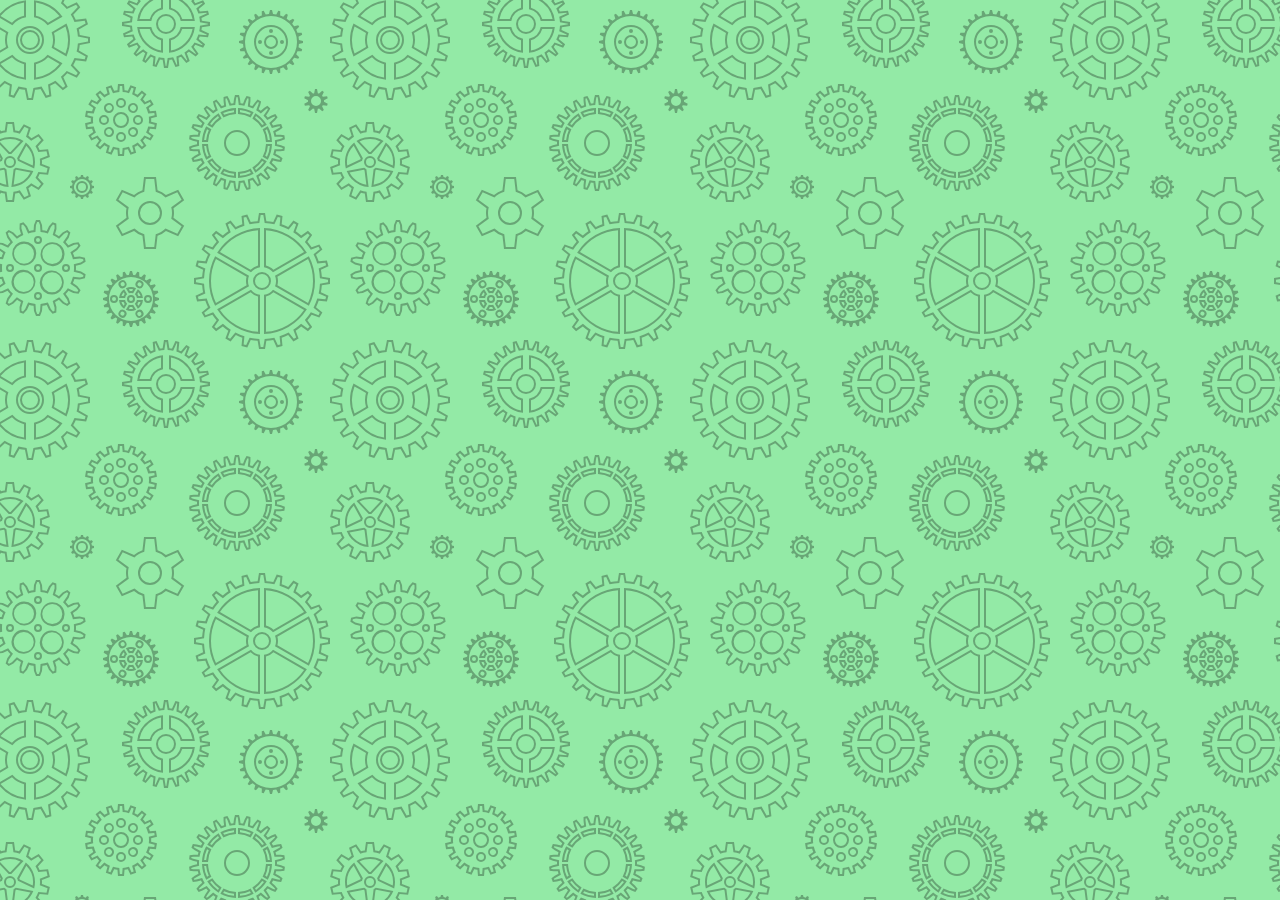
==== 1_quote_generator/index.html @ c25e2395 "added image from image url hero pattern" ====
<!DOCTYPE html>
<html lang="en">

<head>
    <meta charset="UTF-8">
    <meta http-equiv="X-UA-Compatible" content="IE=edge">
    <meta name="viewport" content="width=device-width, initial-scale=1.0">
    <title>Quotes</title>
    <link rel="stylesheet" href="style.css">
</head>

<body>

</body>

</html>

<!-- heropatterns.com help to choose the patterns  background image -->
---- 1_quote_generator/style.css ----
html {
  box-sizing: border-box;
}

body {
  margin: 0;
  min-height: 100vh;
  background-color: #fff;
  background-color: #93eaa6;
  background-image: url("data:image/svg+xml,%3Csvg xmlns='http://www.w3.org/2000/svg' width='360' height='360' viewBox='0 0 360 360'%3E%3Cpath fill='%23000000' fill-opacity='0.29' d='M0 85.02l4.62-4.27a49.09 49.09 0 0 0 7.33 3.74l-1.2 10.24 2.66.87 5.05-9c2.62.65 5.34 1.08 8.12 1.28L28.6 98h2.8l2.02-10.12c2.74-.2 5.46-.62 8.12-1.28l5.05 8.99 2.66-.86-1.2-10.24c2.55-1.03 5-2.29 7.33-3.74l7.58 7 2.26-1.65-4.3-9.38a48.3 48.3 0 0 0 5.8-5.8l9.38 4.3 1.65-2.26-7-7.58a49.09 49.09 0 0 0 3.74-7.33l10.24 1.2.87-2.66-9-5.05a48.07 48.07 0 0 0 1.28-8.12L88 41.4v-2.8l-10.12-2.02c-.2-2.74-.62-5.46-1.28-8.12l8.99-5.05-.86-2.66-10.24 1.2c-1.03-2.55-2.29-5-3.74-7.33l7-7.58-1.65-2.26-9.38 4.3a48.3 48.3 0 0 0-5.8-5.8L62.42 0h2.16l-1.25 2.72a50.31 50.31 0 0 1 3.95 3.95l9.5-4.36 3.52 4.85-7.08 7.68c.94 1.6 1.79 3.27 2.54 4.98l10.38-1.21 1.85 5.7-9.11 5.12c.39 1.8.68 3.65.87 5.52L90 37v6l-10.25 2.05a49.9 49.9 0 0 1-.87 5.52l9.11 5.12-1.85 5.7-10.38-1.21c-.75 1.7-1.6 3.37-2.54 4.98l7.08 7.68-3.52 4.85-9.5-4.36a50.31 50.31 0 0 1-3.95 3.95l4.36 9.5-4.85 3.52-7.68-7.08c-1.6.94-3.27 1.79-4.98 2.54l1.21 10.38-5.7 1.85-5.12-9.11c-1.8.39-3.65.68-5.52.87L33 100h-6l-2.05-10.25a49.9 49.9 0 0 1-5.52-.87l-5.12 9.11-5.7-1.85 1.21-10.38c-1.7-.75-3.37-1.6-4.98-2.54L0 87.68v-2.66zM0 52.7V27.3l8.38 4.84a22.96 22.96 0 0 0 0 15.72L0 52.7zm0-39.16A39.91 39.91 0 0 1 26 .2v17.15a22.98 22.98 0 0 0-13.62 7.86L0 18.06v-4.52zm0 52.92v-4.52l12.38-7.15A22.98 22.98 0 0 0 26 62.65V79.8A39.91 39.91 0 0 1 0 66.46zM34 79.8V62.65a22.98 22.98 0 0 0 13.62-7.86l14.85 8.58A39.97 39.97 0 0 1 34 79.8zm32.48-23.36l-14.86-8.58a22.96 22.96 0 0 0 0-15.72l14.86-8.58A39.86 39.86 0 0 1 70 40a39.9 39.9 0 0 1-3.52 16.44zm-4.01-39.8L47.62 25.2A22.98 22.98 0 0 0 34 17.35V.2a39.97 39.97 0 0 1 28.47 16.43v.01zM0 50.38l5.98-3.45a25.01 25.01 0 0 1 0-13.88L0 29.6v20.78zm.5-34.35l11.48 6.63c3.27-3.4 7.44-5.8 12.02-6.94V2.47A37.96 37.96 0 0 0 .5 16.04v-.01zm0 47.92A37.96 37.96 0 0 0 24 77.53V64.28a24.97 24.97 0 0 1-12.02-6.95L.5 63.96v-.01zM36 77.53a37.96 37.96 0 0 0 23.5-13.57l-11.48-6.63A24.97 24.97 0 0 1 36 64.28v13.25zm29.5-23.96a37.91 37.91 0 0 0 0-27.14l-11.48 6.63a25.01 25.01 0 0 1 0 13.88l11.49 6.63h-.01zm-6-37.53A37.96 37.96 0 0 0 36 2.47v13.25c4.66 1.15 8.8 3.6 12.02 6.95l11.48-6.63zM30 54a14 14 0 1 1 0-28 14 14 0 0 1 0 28zm0-2a12 12 0 1 0 0-24 12 12 0 0 0 0 24zm0-2a10 10 0 1 1 0-20 10 10 0 0 1 0 20zm0-2a8 8 0 1 0 0-16 8 8 0 0 0 0 16zm77.47 45.17l-1.62-5.97 5.67-2.06 2.61 5.64c1.09-.25 2.2-.44 3.33-.58l.52-6.2h6.04l.52 6.2c1.13.14 2.24.33 3.33.58l2.6-5.64 5.68 2.06-1.62 5.97c1.02.51 2 1.07 2.95 1.69l4.35-4.38 4.62 3.88-3.53 5c.8.84 1.53 1.71 2.23 2.62l5.52-2.6 3.02 5.23-4.98 3.46c.46 1.06.86 2.14 1.2 3.25l6.02-.54 1.05 5.94-5.84 1.54c.07 1.16.07 2.32 0 3.48l5.84 1.54-1.05 5.94-6.02-.54c-.34 1.1-.74 2.2-1.2 3.25l4.98 3.46-3.02 5.22-5.52-2.6c-.7.92-1.44 1.8-2.23 2.62l3.53 5-4.62 3.89-4.35-4.38a30.2 30.2 0 0 1-2.95 1.69l1.62 5.97-5.67 2.06-2.61-5.64c-1.09.25-2.2.44-3.33.58l-.52 6.2h-6.04l-.52-6.2a30.27 30.27 0 0 1-3.33-.58l-2.6 5.64-5.68-2.06 1.62-5.97c-1.01-.5-2-1.07-2.95-1.69l-4.35 4.38-4.62-3.88 3.53-5a32.5 32.5 0 0 1-2.23-2.62l-5.52 2.6-3.02-5.23 4.98-3.46a29.66 29.66 0 0 1-1.2-3.25l-6.02.54-1.05-5.94 5.84-1.54a30.28 30.28 0 0 1 0-3.48l-5.84-1.54 1.05-5.94 6.02.54c.34-1.1.74-2.2 1.2-3.25l-4.98-3.46 3.02-5.22 5.52 2.6c.7-.92 1.44-1.8 2.23-2.62l-3.53-5 4.62-3.89 4.35 4.38a30.2 30.2 0 0 1 2.95-1.69zm15.2-1.12l-.5-6.05h-2.34l-.5 6.05c-2.18.13-4.3.5-6.32 1.1l-2.54-5.5-2.2.8 1.6 5.85a27.97 27.97 0 0 0-5.56 3.21l-4.27-4.3-1.79 1.5 3.5 4.95a28.14 28.14 0 0 0-4.12 4.92l-5.5-2.59-1.16 2.02 4.98 3.46a27.8 27.8 0 0 0-2.2 6.03l-6.03-.55-.4 2.3 5.86 1.54a28.3 28.3 0 0 0 0 6.42l-5.87 1.55.4 2.3 6.05-.56a27.8 27.8 0 0 0 2.2 6.03l-5 3.47 1.17 2.02 5.49-2.59a28.14 28.14 0 0 0 4.12 4.92l-3.5 4.96 1.79 1.5 4.27-4.31a27.97 27.97 0 0 0 5.56 3.21l-1.6 5.85 2.2.8 2.54-5.5c2.02.6 4.14.97 6.32 1.1l.5 6.05h2.34l.5-6.05c2.18-.13 4.3-.5 6.32-1.1l2.54 5.5 2.2-.8-1.6-5.85a27.97 27.97 0 0 0 5.56-3.21l4.27 4.3 1.79-1.5-3.5-4.95a28.14 28.14 0 0 0 4.12-4.92l5.5 2.59 1.16-2.02-4.98-3.46a27.8 27.8 0 0 0 2.2-6.03l6.03.55.4-2.3-5.86-1.54a28.3 28.3 0 0 0 0-6.42l5.87-1.55-.4-2.3-6.05.56a27.8 27.8 0 0 0-2.2-6.03l4.99-3.46-1.17-2.02-5.49 2.59a28.14 28.14 0 0 0-4.12-4.92l3.5-4.96-1.79-1.5-4.27 4.31a27.97 27.97 0 0 0-5.56-3.21l1.6-5.85-2.2-.8-2.54 5.5c-2.02-.6-4.14-.97-6.32-1.1l.01-.01zM121 128a8 8 0 1 1 0-16 8 8 0 0 1 0 16zm0-2a6 6 0 1 0 0-12 6 6 0 0 0 0 12zm0-18a5 5 0 1 1 0-10 5 5 0 0 1 0 10zm8.49 3.51a5 5 0 1 1 6.95-7.2 5 5 0 0 1-6.95 7.2zM133 120a5 5 0 1 1 10 0 5 5 0 0 1-10 0zm-3.51 8.49a5 5 0 1 1 7.2 6.95 5 5 0 0 1-7.2-6.95zM121 132a5 5 0 1 1 0 10 5 5 0 0 1 0-10zm-8.49-3.51a5 5 0 1 1-6.95 7.2 5 5 0 0 1 6.95-7.2zM109 120a5 5 0 1 1-10 0 5 5 0 0 1 10 0zm3.51-8.49a5 5 0 1 1-7.2-6.95 5 5 0 0 1 7.2 6.95zM121 106a3 3 0 1 0 0-6 3 3 0 0 0 0 6zm9.9 4.1a3 3 0 1 0 4.39-4.09 3 3 0 0 0-4.39 4.09zm4.1 9.9a3 3 0 1 0 6 0 3 3 0 0 0-6 0zm-4.1 9.9a3 3 0 1 0 4.09 4.39 3 3 0 0 0-4.09-4.39zM121 134a3 3 0 1 0 0 6 3 3 0 0 0 0-6zm-9.9-4.1a3 3 0 1 0-4.39 4.09 3 3 0 0 0 4.39-4.09zM107 120a3 3 0 1 0-6 0 3 3 0 0 0 6 0zm4.1-9.9a3 3 0 1 0-4.09-4.39 3 3 0 0 0 4.09 4.39zm129.42-6.95v.01c.87.07 1.74.17 2.6.3l1.5-3.91 1.94-3.64 3.89.97v4.13l-.5 4.13c.83.28 1.64.59 2.44.93l2.42-3.43 2.76-3.07 3.54 1.88-1 4-1.49 3.89c.73.47 1.45.97 2.15 1.49l3.19-2.76 3.42-2.3 2.97 2.67-1.93 3.65-2.38 3.4c.6.64 1.2 1.3 1.76 1.99l3.68-1.94 3.85-1.48 2.29 3.28-2.7 3.11-3.12 2.82c.43.76.84 1.53 1.22 2.32l4.04-1 4.1-.5 1.43 3.73-3.37 2.37-3.7 1.98c.23.84.44 1.68.62 2.54l4.17.01 4.1.5.48 3.97-3.85 1.48-4.06 1.02c.03.87.03 1.75 0 2.62l4.06 1.02 3.85 1.48-.48 3.97-4.1.51h-4.17c-.18.86-.39 1.71-.63 2.54l3.7 1.98 3.38 2.37-1.43 3.73-4.1-.5-4.04-1c-.38.79-.79 1.56-1.22 2.32l3.13 2.82 2.7 3.11-2.3 3.28-3.85-1.48-3.68-1.95a37 37 0 0 1-1.76 2l2.38 3.41 1.93 3.64-2.97 2.67-3.42-2.3-3.19-2.76a40.1 40.1 0 0 1-2.15 1.48l1.48 3.9 1 4-3.53 1.88-2.76-3.07-2.42-3.43c-.8.33-1.61.65-2.45.93l.5 4.13v4.13l-3.88.97-1.94-3.65-1.5-3.9c-.86.13-1.73.23-2.6.31L240 187l-1 4h-4l-1-4-.52-4.16a37.6 37.6 0 0 1-2.6-.3l-1.5 3.91-1.94 3.64-3.89-.97v-4.13l.5-4.13c-.83-.28-1.64-.59-2.44-.93l-2.42 3.43-2.76 3.07-3.54-1.88 1-4 1.49-3.89c-.74-.47-1.45-.97-2.15-1.49l-3.19 2.76-3.42 2.3-2.97-2.67 1.93-3.65 2.38-3.4c-.61-.65-1.2-1.31-1.76-1.99l-3.68 1.94-3.85 1.48-2.29-3.28 2.7-3.11 3.12-2.82c-.43-.76-.84-1.53-1.22-2.32l-4.04 1-4.1.5-1.43-3.73 3.37-2.37 3.7-1.98c-.23-.84-.44-1.68-.62-2.54l-4.17-.01-4.1-.5-.48-3.97 3.85-1.48 4.06-1.02c-.03-.87-.03-1.75 0-2.62l-4.06-1.02-3.85-1.48.48-3.97 4.1-.51h4.17c.18-.86.39-1.71.63-2.54l-3.7-1.98-3.38-2.37 1.43-3.73 4.1.5 4.04 1c.38-.79.79-1.56 1.22-2.32l-3.13-2.82-2.7-3.11 2.3-3.28 3.85 1.48 3.68 1.95a37 37 0 0 1 1.76-2l-2.38-3.41-1.93-3.64 2.97-2.67 3.42 2.3 3.19 2.76c.7-.52 1.41-1.02 2.15-1.48l-1.48-3.9-1-4 3.53-1.88 2.76 3.07 2.42 3.43c.8-.33 1.61-.65 2.45-.93l-.5-4.13v-4.13l3.88-.97 1.94 3.65 1.5 3.9c.86-.13 1.73-.23 2.6-.31L234 99l1-4h4l1 4 .52 4.15zm-14.3 3.4c-1.83.54-3.6 1.21-5.3 2l-3.5-4.97-1.38-1.53-.88.47.5 2 2.16 5.67a38.09 38.09 0 0 0-4.66 3.22l-4.61-4-1.71-1.15-.75.67.97 1.82 3.47 4.98a38.22 38.22 0 0 0-3.79 4.28l-5.37-2.84-1.92-.74-.57.82 1.35 1.56 4.52 4.09a37.9 37.9 0 0 0-2.64 5l-5.89-1.45-2.04-.25-.36.94 1.69 1.18 5.36 2.87a37.74 37.74 0 0 0-1.35 5.5l-6.08.01-2.04.25-.12 1 1.92.73 5.9 1.5a38.54 38.54 0 0 0 0 5.65l-5.9 1.49-1.92.74.12.99 2.04.25 6.08.01c.31 1.86.77 3.7 1.35 5.5l-5.36 2.87-1.7 1.18.37.94 2.04-.25 5.9-1.46a37.9 37.9 0 0 0 2.63 5.01l-4.52 4.1-1.35 1.55.57.82 1.92-.74 5.37-2.84a38.22 38.22 0 0 0 3.8 4.28l-3.48 4.98-.97 1.82.75.67 1.7-1.15 4.62-4a38.09 38.09 0 0 0 4.66 3.22l-2.17 5.67-.5 2 .89.47 1.38-1.53 3.5-4.98c1.7.8 3.47 1.47 5.3 2l-.73 6.04v2.06l.97.24.97-1.82 2.2-5.68c1.83.36 3.7.6 5.62.68L236 187l.5 2h1l.5-2 .75-6.04a38.2 38.2 0 0 0 5.62-.68l2.2 5.68.97 1.82.97-.24v-2.06l-.73-6.03c1.83-.54 3.6-1.21 5.3-2l3.5 4.97 1.38 1.53.88-.47-.5-2-2.16-5.67a38.09 38.09 0 0 0 4.66-3.22l4.61 4 1.71 1.15.75-.67-.97-1.82-3.47-4.98a38.22 38.22 0 0 0 3.79-4.28l5.37 2.84 1.92.74.57-.82-1.35-1.56-4.52-4.09c1-1.6 1.88-3.27 2.64-5l5.89 1.45 2.04.25.36-.94-1.69-1.18-5.36-2.87a37.4 37.4 0 0 0 1.35-5.5l6.08-.01 2.04-.25.12-1-1.92-.73-5.9-1.5c.14-1.88.14-3.77 0-5.65l5.9-1.49 1.92-.74-.12-.99-2.04-.25-6.08-.01a37.4 37.4 0 0 0-1.35-5.5l5.36-2.87 1.7-1.18-.37-.94-2.04.25-5.9 1.46a37.9 37.9 0 0 0-2.63-5.01l4.52-4.1 1.35-1.55-.57-.82-1.92.74-5.37 2.84a38.22 38.22 0 0 0-3.8-4.28l3.48-4.98.97-1.82-.75-.67-1.7 1.15-4.62 4a38.09 38.09 0 0 0-4.66-3.22l2.17-5.67.5-2-.89-.47-1.38 1.53-3.5 4.98c-1.7-.8-3.47-1.47-5.3-2l.73-6.04v-2.06l-.97-.24-.97 1.82-2.2 5.68c-1.83-.36-3.7-.6-5.62-.68L238 99l-.5-2h-1l-.5 2-.75 6.04c-1.92.09-3.8.32-5.62.68l-2.2-5.68-.97-1.82-.97.24v2.06l.73 6.03zm-5.85 5.65A34.82 34.82 0 0 1 236 108v6a28.8 28.8 0 0 0-12.63 3.39l-3-5.2v.01zm2.8.83l1 1.74a30.8 30.8 0 0 1 9.83-2.63v-2.01a32.8 32.8 0 0 0-10.83 2.9zm-4.53.17l3 5.2a29.12 29.12 0 0 0-9.24 9.24l-5.2-3a35.18 35.18 0 0 1 11.44-11.44zm-.67 2.84a33.19 33.19 0 0 0-7.93 7.93l1.74 1a31.18 31.18 0 0 1 7.2-7.2l-1.01-1.73zm-11.77 10.33h-.01l5.2 3A28.8 28.8 0 0 0 208 142h-6a34.82 34.82 0 0 1 4.2-15.63zm.83 2.8a32.8 32.8 0 0 0-2.9 10.83h2.01a30.8 30.8 0 0 1 2.63-9.83l-1.74-1zM202.01 144h6.01c.15 4.41 1.3 8.73 3.38 12.63l-5.2 3a34.82 34.82 0 0 1-4.19-15.63zm2.12 2a32.8 32.8 0 0 0 2.9 10.84l1.74-1a30.8 30.8 0 0 1-2.63-9.84h-2.01zm3.07 15.36l5.2-3c2.34 3.74 5.5 6.9 9.24 9.24l-3 5.2a35.18 35.18 0 0 1-11.44-11.44zm2.84.67a33.19 33.19 0 0 0 7.93 7.93l1-1.74a31.18 31.18 0 0 1-7.2-7.2l-1.73 1.01zm10.33 11.77v.01l3-5.2A28.85 28.85 0 0 0 236 172v6a34.82 34.82 0 0 1-15.63-4.2zm2.8-.83a32.8 32.8 0 0 0 10.83 2.9v-2.01a30.8 30.8 0 0 1-9.83-2.63l-1 1.74zm14.83 5.02v-6.01c4.41-.15 8.73-1.3 12.63-3.38l3 5.2a34.82 34.82 0 0 1-15.63 4.19zm2-2.12a32.8 32.8 0 0 0 10.84-2.9l-1-1.74a30.8 30.8 0 0 1-9.84 2.63v2.01zm15.36-3.07l-3-5.2c3.74-2.34 6.9-5.5 9.24-9.24l5.2 3a35.18 35.18 0 0 1-11.44 11.44zm.67-2.84a33.19 33.19 0 0 0 7.93-7.93l-1.74-1a31.18 31.18 0 0 1-7.2 7.2l1.01 1.73zm11.77-10.33h.01l-5.2-3A28.85 28.85 0 0 0 266 144h6a34.82 34.82 0 0 1-4.2 15.63zm-.83-2.8a32.8 32.8 0 0 0 2.9-10.83h-2.01a30.8 30.8 0 0 1-2.63 9.83l1.74 1zm5.02-14.83h-6.01a28.85 28.85 0 0 0-3.38-12.63l5.2-3a34.82 34.82 0 0 1 4.19 15.63zm-2.12-2a32.8 32.8 0 0 0-2.9-10.84l-1.74 1a30.8 30.8 0 0 1 2.63 9.84h2.01zm-3.07-15.36l-5.2 3a29.12 29.12 0 0 0-9.24-9.24l3-5.2a35.18 35.18 0 0 1 11.44 11.44zm-2.84-.67a33.19 33.19 0 0 0-7.93-7.93l-1 1.74a31.18 31.18 0 0 1 7.2 7.2l1.73-1.01zM238 108a34.82 34.82 0 0 1 15.63 4.19l-3 5.2a28.85 28.85 0 0 0-12.63-3.38V108zm12.84 5.02a32.8 32.8 0 0 0-10.84-2.9v2.01a30.8 30.8 0 0 1 9.83 2.63l1-1.74h.01zM237 156a13 13 0 1 1 0-26 13 13 0 0 1 0 26zm0-2a11 11 0 1 0 0-22 11 11 0 0 0 0 22zM137.54 0h56.92l-.74 1.03c.57.7 1.12 1.4 1.64 2.14l7.75-2.9 2 3.46-6.38 5.25c.37.82.72 1.65 1.03 2.5l8.22-.8 1.04 3.86-7.52 3.43c.15.88.26 1.77.35 2.67L210 22v4l-8.15 1.36c-.09.9-.2 1.8-.35 2.67l7.52 3.43-1.04 3.86-8.22-.8c-.31.85-.66 1.68-1.03 2.5l6.38 5.25-2 3.46-7.75-2.9c-.52.74-1.07 1.45-1.64 2.14l4.8 6.73-2.82 2.83-6.73-4.8c-.7.56-1.4 1.11-2.14 1.63l2.9 7.75-3.46 2-5.25-6.38c-.82.37-1.65.72-2.5 1.03l.8 8.22-3.86 1.04-3.43-7.52c-.88.15-1.77.26-2.67.35L168 68h-4l-1.36-8.15c-.9-.09-1.8-.2-2.67-.35l-3.43 7.52-3.86-1.04.8-8.22c-.85-.31-1.68-.66-2.5-1.03l-5.25 6.38-3.46-2 2.9-7.75a36.15 36.15 0 0 1-2.14-1.64l-6.73 4.8-2.83-2.82 4.8-6.73c-.56-.7-1.11-1.4-1.63-2.14l-7.75 2.9-2-3.46 6.38-5.25c-.37-.82-.72-1.65-1.03-2.5l-8.22.8-1.04-3.86 7.52-3.43c-.15-.88-.26-1.77-.35-2.67L122 26v-4l8.15-1.36c.09-.9.2-1.8.35-2.67l-7.52-3.43 1.04-3.86 8.22.8c.31-.85.66-1.68 1.03-2.5l-6.38-5.25 2-3.46 7.75 2.9c.52-.74 1.07-1.45 1.64-2.14L137.54 0zm2.43 0l.83 1.17a34.14 34.14 0 0 0-3.38 4.4l-7.63-2.86-.33.58 6.29 5.18a33.79 33.79 0 0 0-2.13 5.12l-8.1-.78-.18.64 7.42 3.37a34.02 34.02 0 0 0-.72 5.5L124 23.68v.66l8.04 1.34c.1 1.88.33 3.72.72 5.5l-7.42 3.38.18.64 8.1-.78a33.88 33.88 0 0 0 2.13 5.12l-6.29 5.18.33.58 7.63-2.86c1 1.56 2.14 3.03 3.38 4.4l-4.73 6.63.47.47 6.63-4.73a34.14 34.14 0 0 0 4.4 3.38l-2.86 7.63.58.33 5.18-6.29c1.63.84 3.35 1.56 5.12 2.13l-.78 8.1.64.18 3.37-7.42c1.79.39 3.63.63 5.5.72l1.35 8.04h.66l1.34-8.04c1.88-.1 3.72-.33 5.5-.72l3.38 7.42.64-.18-.78-8.1a33.88 33.88 0 0 0 5.12-2.13l5.18 6.29.58-.33-2.86-7.63c1.56-1 3.03-2.14 4.4-3.38l6.63 4.73.47-.47-4.73-6.63a34.14 34.14 0 0 0 3.38-4.4l7.63 2.86.33-.58-6.29-5.18a33.79 33.79 0 0 0 2.13-5.12l8.1.78.18-.64-7.42-3.37c.39-1.79.63-3.63.72-5.5l8.04-1.35v-.66l-8.04-1.34c-.1-1.88-.33-3.72-.72-5.5l7.42-3.38-.18-.64-8.1.78a33.79 33.79 0 0 0-2.13-5.12l6.29-5.18-.33-.58-7.63 2.86c-1-1.56-2.14-3.03-3.38-4.4l.83-1.17h-52.06V0zm-2.82 27h14.15A15.02 15.02 0 0 0 163 38.7v14.15A29.01 29.01 0 0 1 137.15 27zm12.57-27H163v9.3A15.02 15.02 0 0 0 151.3 21h-14.15a28.99 28.99 0 0 1 12.57-21zM169 52.85V38.7A15.02 15.02 0 0 0 180.7 27h14.15A29.01 29.01 0 0 1 169 52.85zM182.28 0a28.99 28.99 0 0 1 12.57 21H180.7A15.02 15.02 0 0 0 169 9.3V0h13.28zm-42.82 29A27.03 27.03 0 0 0 161 50.54V40.25A17.04 17.04 0 0 1 149.75 29h-10.29zm14.16-29a27.04 27.04 0 0 0-14.16 19h10.29A17.04 17.04 0 0 1 161 7.75V0h-7.38zM171 50.54A27.03 27.03 0 0 0 192.54 29h-10.29A17.04 17.04 0 0 1 171 40.25v10.29zM178.38 0H171v7.75A17.04 17.04 0 0 1 182.25 19h10.29a27.04 27.04 0 0 0-14.16-19zM166 34a10 10 0 1 1 0-20 10 10 0 0 1 0 20zm0-2a8 8 0 1 0 0-16 8 8 0 0 0 0 16zm-39.51 176.15l-10.67-7.95 6-10.4 12.23 5.27a23.97 23.97 0 0 1 8.4-4.86L144 177h12l1.55 13.21a23.97 23.97 0 0 1 8.4 4.86l12.23-5.27 6 10.4-10.67 7.95a24 24 0 0 1 0 9.7l10.67 7.95-6 10.4-12.23-5.27a23.97 23.97 0 0 1-8.4 4.86L156 249h-12l-1.55-13.21a23.97 23.97 0 0 1-8.4-4.86l-12.23 5.27-6-10.4 10.67-7.95a24.1 24.1 0 0 1 0-9.7zm29.25-16.4l-1.5-12.75h-8.48l-1.5 12.76c-3.75 1-7.1 2.99-9.79 5.65l-11.8-5.08-4.23 7.34 10.3 7.68c-.98 3.7-.98 7.6 0 11.3l-10.3 7.68 4.23 7.34 11.8-5.08a22.1 22.1 0 0 0 9.8 5.65l1.5 12.76h8.47l1.5-12.76c3.75-1 7.1-2.99 9.79-5.65l11.8 5.08 4.23-7.34-10.3-7.68c.98-3.7.98-7.6 0-11.3l10.3-7.68-4.23-7.34-11.8 5.08a21.98 21.98 0 0 0-9.8-5.65l.01-.01zM150 225a12 12 0 1 1 0-24 12 12 0 0 1 0 24zm0-2a10 10 0 1 0 0-20 10 10 0 0 0 0 20zm3.53 67.72l4.26.07.51 1.93-3.65 2.19c.11.63.2 1.27.25 1.92L159 298v2l-4.1 1.17c-.05.65-.14 1.29-.25 1.92l3.65 2.2-.51 1.92-4.26.07c-.22.61-.47 1.21-.74 1.8l2.96 3.05-1 1.74-4.13-1.04a24.1 24.1 0 0 1-1.18 1.54l2.07 3.72-1.42 1.42-3.72-2.07c-.5.41-1.01.8-1.54 1.18l1.04 4.13-1.74 1-3.05-2.96c-.59.27-1.19.52-1.8.74l-.07 4.26-1.93.51-2.19-3.65c-.63.11-1.27.2-1.92.25L132 327h-2l-1.17-4.1c-.65-.05-1.29-.14-1.92-.25l-2.2 3.65-1.92-.51-.07-4.26c-.61-.22-1.21-.47-1.8-.74l-3.05 2.96-1.74-1 1.04-4.13a24.1 24.1 0 0 1-1.54-1.18l-3.72 2.07-1.42-1.42 2.07-3.72c-.41-.5-.8-1.01-1.18-1.54l-4.13 1.04-1-1.74 2.96-3.05c-.27-.59-.52-1.19-.74-1.8l-4.26-.07-.51-1.93 3.65-2.19c-.11-.63-.2-1.27-.25-1.92L103 300v-2l4.1-1.17c.05-.65.14-1.29.25-1.92l-3.65-2.2.51-1.92 4.26-.07c.22-.61.47-1.21.74-1.8l-2.96-3.05 1-1.74 4.13 1.04c.38-.53.77-1.04 1.18-1.54l-2.07-3.72 1.42-1.42 3.72 2.07c.5-.41 1.01-.8 1.54-1.18l-1.04-4.13 1.74-1 3.05 2.96c.59-.27 1.19-.52 1.8-.74l.07-4.26 1.93-.51 2.19 3.65c.63-.11 1.27-.2 1.92-.25L130 271h2l1.17 4.1c.65.05 1.29.14 1.92.25l2.2-3.65 1.92.51.07 4.26c.61.22 1.21.47 1.8.74l3.05-2.96 1.74 1-1.04 4.13c.53.38 1.04.77 1.54 1.18l3.72-2.07 1.42 1.42-2.07 3.72c.41.5.8 1.01 1.18 1.54l4.13-1.04 1 1.74-2.96 3.05c.27.59.52 1.19.74 1.8zM109 299a22 22 0 1 0 44 0 22 22 0 0 0-44 0zm27.11-10.86l-3 5.22a6 6 0 0 0-4.21 0l-3.01-5.22a11.95 11.95 0 0 1 10.22 0zm1.74 1a12 12 0 0 1 5.1 8.86h-6.01a6.01 6.01 0 0 0-2.1-3.64l3-5.22h.01zm-13.7 0l3.02 5.22a6.01 6.01 0 0 0-2.1 3.64h-6.03a12 12 0 0 1 5.11-8.86zm-5.1 10.86h6.01a6.01 6.01 0 0 0 2.1 3.64l-3 5.22a12 12 0 0 1-5.12-8.86h.01zm6.84 9.86l3-5.22a6 6 0 0 0 4.21 0l3.01 5.22a11.95 11.95 0 0 1-10.22 0zm11.96-1l-3.02-5.22a6.01 6.01 0 0 0 2.1-3.64h6.03a12 12 0 0 1-5.11 8.86zm-4.68-19.62a10.04 10.04 0 0 0-4.34 0l1.05 1.82c.74-.1 1.5-.1 2.24 0l1.05-1.82zm5.2 3l-1.05 1.82c.46.59.84 1.24 1.12 1.94h2.1a9.99 9.99 0 0 0-2.17-3.76zm-14.74 0a9.99 9.99 0 0 0-2.17 3.76h2.1c.28-.7.66-1.35 1.12-1.94l-1.05-1.82zm-2.17 9.76a9.99 9.99 0 0 0 2.17 3.76l1.05-1.82a8.01 8.01 0 0 1-1.12-1.94h-2.1zm7.37 6.76c1.43.32 2.91.32 4.34 0l-1.05-1.82c-.74.1-1.5.1-2.24 0l-1.05 1.82zm9.54-3a9.99 9.99 0 0 0 2.17-3.76h-2.1c-.28.7-.66 1.35-1.12 1.94l1.05 1.82zM127 299a4 4 0 1 1 8 0 4 4 0 0 1-8 0zm2 0a2 2 0 1 0 4 0 2 2 0 0 0-4 0zm15 0a4 4 0 1 1 8 0 4 4 0 0 1-8 0zm-6.5 11.26a4 4 0 1 1 4 6.93 4 4 0 0 1-4-6.93zm-13 0a4 4 0 1 1-4 6.93 4 4 0 0 1 4-6.93zM118 299a4 4 0 1 1-8 0 4 4 0 0 1 8 0zm6.5-11.26a4 4 0 1 1-4-6.93 4 4 0 0 1 4 6.93zm13 0a4 4 0 1 1 4-6.93 4 4 0 0 1-4 6.93zM146 299a2 2 0 1 0 4 0 2 2 0 0 0-4 0zm-7.5 12.99a2 2 0 1 0 1.66 3.64 2 2 0 0 0-1.66-3.64zm-15 0a2 2 0 1 0-2.15 3.38 2 2 0 0 0 2.15-3.38zM116 299a2 2 0 1 0-4 0 2 2 0 0 0 4 0zm7.5-12.99a2 2 0 1 0-1.66-3.64 2 2 0 0 0 1.66 3.64zm15 0a2 2 0 1 0 2.15-3.38 2 2 0 0 0-2.15 3.38zm103.8-61.7l-.8-8.22 5.8-1.55 3.42 7.52c2.26-.43 4.57-.74 6.92-.9L259 213h6l1.36 8.16c2.35.16 4.66.47 6.92.9l3.42-7.52 5.8 1.55-.8 8.22c2.21.77 4.37 1.66 6.45 2.68l5.25-6.38 5.2 3-2.9 7.74a60.25 60.25 0 0 1 5.53 4.25l6.73-4.8 4.24 4.24-4.8 6.73a60.25 60.25 0 0 1 4.25 5.53l7.74-2.9 3 5.2-6.38 5.25a59.62 59.62 0 0 1 2.68 6.45l8.22-.8 1.55 5.8-7.52 3.42c.43 2.26.74 4.57.9 6.92L330 278v6l-8.16 1.36a60.03 60.03 0 0 1-.9 6.92l7.52 3.42-1.55 5.8-8.22-.8a59.62 59.62 0 0 1-2.68 6.45l6.38 5.25-3 5.2-7.74-2.9a60.25 60.25 0 0 1-4.25 5.53l4.8 6.73-4.24 4.24-6.73-4.8a60.25 60.25 0 0 1-5.53 4.25l2.9 7.74-5.2 3-5.25-6.38a59.62 59.62 0 0 1-6.45 2.68l.8 8.22-5.8 1.55-3.42-7.52c-2.26.43-4.57.74-6.92.9L265 349h-6l-1.36-8.16a60.03 60.03 0 0 1-6.92-.9l-3.42 7.52-5.8-1.55.8-8.22a59.62 59.62 0 0 1-6.45-2.68l-5.25 6.38-5.2-3 2.9-7.74a60.25 60.25 0 0 1-5.53-4.25l-6.73 4.8-4.24-4.24 4.8-6.73a60.25 60.25 0 0 1-4.25-5.53l-7.74 2.9-3-5.2 6.38-5.25a59.62 59.62 0 0 1-2.68-6.45l-8.22.8-1.55-5.8 7.52-3.42c-.43-2.29-.73-4.6-.9-6.92L194 284v-6l8.16-1.36c.16-2.35.47-4.66.9-6.92l-7.52-3.42 1.55-5.8 8.22.8c.77-2.2 1.66-4.35 2.68-6.45l-6.38-5.25 3-5.2 7.74 2.9a60.25 60.25 0 0 1 4.25-5.53l-4.8-6.73 4.24-4.24 6.73 4.8a60.25 60.25 0 0 1 5.53-4.25l-2.9-7.74 5.2-3 5.25 6.38a59.62 59.62 0 0 1 6.45-2.68zm2.12 1.4c-3.15 1-6.19 2.27-9.08 3.77l-5.19-6.3-2.3 1.33 2.86 7.65a58.24 58.24 0 0 0-7.79 5.98l-6.65-4.75-1.88 1.88 4.75 6.65a58.24 58.24 0 0 0-5.98 7.79l-7.65-2.86-1.33 2.3 6.3 5.2a57.64 57.64 0 0 0-3.77 9.07l-8.12-.79-.69 2.58 7.43 3.38a58 58 0 0 0-1.27 9.73l-8.06 1.35v2.66l8.06 1.35c.15 3.32.58 6.58 1.27 9.73l-7.43 3.38.7 2.58 8.11-.79c1 3.15 2.27 6.19 3.77 9.08l-6.3 5.19 1.33 2.3 7.65-2.86a58.24 58.24 0 0 0 5.98 7.79l-4.75 6.65 1.88 1.88 6.65-4.75a60.3 60.3 0 0 0 7.79 5.98l-2.86 7.65 2.3 1.33 5.2-6.3a56.99 56.99 0 0 0 9.07 3.77l-.79 8.12 2.58.69 3.38-7.43c3.15.69 6.4 1.12 9.73 1.27l1.35 8.06h2.66l1.35-8.06c3.32-.15 6.58-.58 9.73-1.27l3.38 7.43 2.58-.7-.79-8.11c3.15-1 6.19-2.27 9.08-3.77l5.19 6.3 2.3-1.33-2.86-7.65a58.24 58.24 0 0 0 7.79-5.98l6.65 4.75 1.88-1.88-4.75-6.65a60.3 60.3 0 0 0 5.98-7.79l7.65 2.86 1.33-2.3-6.3-5.2a56.99 56.99 0 0 0 3.77-9.07l8.12.79.69-2.58-7.43-3.38a58 58 0 0 0 1.27-9.73l8.06-1.35v-2.66l-8.06-1.35a58.04 58.04 0 0 0-1.27-9.73l7.43-3.38-.7-2.58-8.11.79c-1-3.15-2.27-6.19-3.77-9.08l6.3-5.19-1.33-2.3-7.65 2.86a58.24 58.24 0 0 0-5.98-7.79l4.75-6.65-1.88-1.88-6.65 4.75a58.24 58.24 0 0 0-7.79-5.98l2.86-7.65-2.3-1.33-5.2 6.3a57.64 57.64 0 0 0-9.07-3.77l.79-8.12-2.58-.69-3.38 7.43a58 58 0 0 0-9.73-1.27l-1.35-8.06h-2.66l-1.35 8.06c-3.32.15-6.58.58-9.73 1.27l-3.38-7.43-2.58.7.79 8.11zm4.58 50.1a13.96 13.96 0 0 0 0 10.39l-33.88 19.55A52.77 52.77 0 0 1 209 281c0-8.94 2.21-17.37 6.12-24.75L249 275.8v.01zm2-3.47l-33.87-19.56A52.97 52.97 0 0 1 260 228.04v39.1a13.99 13.99 0 0 0-9 5.2zm0 17.32a13.99 13.99 0 0 0 9 5.2v39.1a52.97 52.97 0 0 1-42.87-24.74L251 289.66zm13 5.2a13.99 13.99 0 0 0 9-5.2l33.87 19.56A52.97 52.97 0 0 1 264 333.96v-39.1zm11-8.66a13.96 13.96 0 0 0 0-10.4l33.88-19.55A52.77 52.77 0 0 1 315 281c0 8.94-2.21 17.37-6.12 24.75L275 286.2zm-2-13.86a13.99 13.99 0 0 0-9-5.2v-39.1a52.97 52.97 0 0 1 42.87 24.74L273 272.34zm-57.04-13.3A50.8 50.8 0 0 0 211 281a50.8 50.8 0 0 0 4.96 21.96l30.62-17.68c-.78-2.8-.78-5.76 0-8.56l-30.62-17.68zm4-6.93l30.62 17.68a16.08 16.08 0 0 1 7.42-4.29v-35.35a50.96 50.96 0 0 0-38.04 21.96zm0 57.78A50.96 50.96 0 0 0 258 331.85V296.5a15.98 15.98 0 0 1-7.42-4.29l-30.62 17.68zM266 331.85a50.96 50.96 0 0 0 38.04-21.96l-30.62-17.68a16.08 16.08 0 0 1-7.42 4.29v35.35zm42.04-28.89A50.8 50.8 0 0 0 313 281a50.8 50.8 0 0 0-4.96-21.96l-30.62 17.68c.78 2.8.78 5.76 0 8.56l30.62 17.68zm-4-50.85A50.96 50.96 0 0 0 266 230.15v35.35c2.86.74 5.41 2.25 7.42 4.29l30.62-17.68zM262 290a9 9 0 1 1 0-18 9 9 0 0 1 0 18zm0-2a7 7 0 1 0 0-14 7 7 0 0 0 0 14zM0 242.64l2.76.4 4.75 2.27a38.2 38.2 0 0 1 2.85-3.4l-3.06-4.28-1.69-5.11 3.07-2.58 4.74 2.55 3.69 3.76a37.96 37.96 0 0 1 3.84-2.22l-1.42-5.07.17-5.38 3.76-1.37 3.6 4.02 2.17 4.79c1.42-.34 2.88-.6 4.37-.77L34 225l2-5h4l2 5 .4 5.25c1.49.17 2.95.43 4.37.77l2.18-4.8 3.59-4 3.76 1.36.17 5.38-1.42 5.07c1.33.67 2.6 1.41 3.84 2.22l3.69-3.76 4.74-2.55 3.07 2.58-1.69 5.11-3.06 4.29a38.2 38.2 0 0 1 2.85 3.4l4.75-2.28 5.33-.77 2 3.46-3.33 4.23-4.34 2.98c.59 1.36 1.1 2.75 1.52 4.17l5.23-.52 5.27 1.1.7 3.94-4.58 2.84-5.1 1.31a38.6 38.6 0 0 1 0 4.44l5.1 1.3 4.58 2.85-.7 3.93-5.27 1.1-5.23-.5a36.3 36.3 0 0 1-1.52 4.16l4.34 2.98 3.33 4.23-2 3.46-5.33-.77-4.75-2.27a38.2 38.2 0 0 1-2.85 3.4l3.06 4.28 1.69 5.11-3.07 2.58-4.74-2.55-3.69-3.76a37.96 37.96 0 0 1-3.84 2.22l1.42 5.07-.17 5.38-3.76 1.37-3.6-4.02-2.17-4.79c-1.42.34-2.88.6-4.37.77L42 311l-2 5h-4l-2-5-.4-5.25a37.87 37.87 0 0 1-4.37-.77l-2.18 4.8-3.59 4-3.76-1.36-.17-5.38 1.42-5.07c-1.32-.66-2.6-1.4-3.84-2.22l-3.69 3.76-4.74 2.55-3.07-2.58 1.69-5.11 3.06-4.29a38.2 38.2 0 0 1-2.85-3.4l-4.75 2.28-2.76.4v-8.17l3.1-2.13a37.72 37.72 0 0 1-1.52-4.17l-1.58.16v-8.82l.06-.01a38.6 38.6 0 0 1 0-4.44l-.06-.01v-8.82l1.58.16c.43-1.43.94-2.82 1.52-4.17L0 250.8v-8.17.01zm0 1.87v3.89l5.62 3.84a35.74 35.74 0 0 0-2.55 7.02l-3.07-.3v4.75l2.2.56a36.42 36.42 0 0 0 0 7.46l-2.2.56v4.75l3.07-.3a35.2 35.2 0 0 0 2.55 7.02L0 287.6v3.89l1.76-.26 6.41-3.07c1.4 2.06 3 3.98 4.8 5.71l-4.14 5.78-1.01 3.07 1.22 1.03 2.85-1.52 4.98-5.08c2 1.45 4.16 2.7 6.45 3.73l-1.9 6.84.1 3.23 1.5.55 2.15-2.4 2.94-6.48a35.9 35.9 0 0 0 7.34 1.3L36 311l1.2 3h1.6l1.2-3 .55-7.09a35.9 35.9 0 0 0 7.34-1.29l2.94 6.47 2.15 2.4 1.5-.54.1-3.23-1.9-6.84a35.96 35.96 0 0 0 6.45-3.73l4.98 5.08 2.85 1.52 1.22-1.03-1-3.07-4.15-5.78a35.8 35.8 0 0 0 4.8-5.7l6.4 3.06 3.2.46.8-1.38-2-2.54-5.85-4.01c1.1-2.24 1.95-4.6 2.55-7.02l7.07.7 3.16-.66.28-1.58-2.75-1.7-6.88-1.77c.26-2.48.26-4.98 0-7.46l6.88-1.77 2.75-1.7-.28-1.58-3.16-.66-7.07.7a35.74 35.74 0 0 0-2.55-7.02l5.86-4 2-2.55-.8-1.38-3.2.46-6.41 3.07c-1.4-2.06-3-3.98-4.8-5.71l4.14-5.78 1.01-3.07-1.22-1.03-2.85 1.52-4.98 5.08c-2-1.45-4.16-2.7-6.45-3.73l1.9-6.84-.1-3.23-1.5-.55-2.15 2.4-2.94 6.48a35.9 35.9 0 0 0-7.34-1.3L40 225l-1.2-3h-1.6l-1.2 3-.55 7.09c-2.48.17-4.94.6-7.34 1.29l-2.94-6.47-2.15-2.4-1.5.54-.1 3.23 1.9 6.84a35.96 35.96 0 0 0-6.45 3.73l-4.98-5.08-2.85-1.52-1.22 1.03 1 3.07 4.15 5.78a36.18 36.18 0 0 0-4.8 5.7l-6.4-3.06L0 244.5v.01zM38 272a4 4 0 1 1 0-8 4 4 0 0 1 0 8zm0-2a2 2 0 1 0 0-4 2 2 0 0 0 0 4zm0-26a4 4 0 1 1 0-8 4 4 0 0 1 0 8zm24 24a4 4 0 1 1 8 0 4 4 0 0 1-8 0zm-24 24a4 4 0 1 1 0 8 4 4 0 0 1 0-8zm-24-24a4 4 0 1 1-8 0 4 4 0 0 1 8 0zm24-26a2 2 0 1 0 0-4 2 2 0 0 0 0 4zm26 26a2 2 0 1 0 4 0 2 2 0 0 0-4 0zm-26 26a2 2 0 1 0 0 4 2 2 0 0 0 0-4zm-26-26a2 2 0 1 0-4 0 2 2 0 0 0 4 0zm3.37 22.63a12 12 0 1 1 16.17-17.74 12 12 0 0 1-16.17 17.74zm0-45.26a12 12 0 1 1 17.74 16.17 12 12 0 0 1-17.74-16.17zm45.26 0a12 12 0 1 1-16.17 17.74 12 12 0 0 1 16.17-17.74zm0 45.26a12 12 0 1 1-17.74-16.17 12 12 0 0 1 17.74 16.17zm-15.56-29.7a10 10 0 1 0 14.39-13.9 10 10 0 0 0-14.39 13.9zm0 14.14a10 10 0 1 0 13.9 14.39 10 10 0 0 0-13.9-14.39zm-14.14 0a10 10 0 1 0-14.39 13.9 10 10 0 0 0 14.39-13.9zm0-14.14a10 10 0 1 0-13.9-14.39 10 10 0 0 0 13.9 14.39zm230.9-245.4l-.08-4.18 1.93-.52 2.04 3.67c1.07-.2 2.16-.35 3.26-.43L270 10h2l1.02 4.07c1.1.08 2.2.22 3.26.43l2.04-3.67 1.93.52-.07 4.19a27 27 0 0 1 3.04 1.26l2.91-3.01 1.74 1-1.16 4.03c.91.62 1.78 1.29 2.61 2l3.6-2.15 1.41 1.41-2.16 3.6c.72.83 1.4 1.7 2 2.6l4.04-1.15 1 1.74-3.01 2.91c.48.98.9 2 1.26 3.04l4.2-.07.5 1.93-3.66 2.04c.2 1.07.35 2.16.43 3.26L303 41v2l-4.07 1.02a26.9 26.9 0 0 1-.43 3.26l3.67 2.04-.52 1.93-4.19-.07a27.82 27.82 0 0 1-1.26 3.04l3.01 2.91-1 1.74-4.03-1.16c-.62.91-1.29 1.78-2 2.61l2.15 3.6-1.41 1.41-3.6-2.16c-.83.72-1.7 1.4-2.6 2l1.15 4.04-1.74 1-2.91-3.01a27 27 0 0 1-3.04 1.26l.07 4.2-1.93.5-2.04-3.66c-1.07.2-2.16.35-3.26.43L272 74h-2l-1.02-4.07a26.9 26.9 0 0 1-3.26-.43l-2.04 3.67-1.93-.52.07-4.19a27.82 27.82 0 0 1-3.04-1.26l-2.91 3.01-1.74-1 1.16-4.03c-.9-.62-1.78-1.29-2.61-2l-3.6 2.15-1.41-1.41 2.16-3.6c-.72-.83-1.4-1.7-2-2.6l-4.04 1.15-1-1.74 3.01-2.91a27 27 0 0 1-1.26-3.04l-4.2.07-.5-1.93 3.66-2.04c-.2-1.07-.35-2.16-.43-3.26L239 43v-2l4.07-1.02c.08-1.1.22-2.2.43-3.26l-3.67-2.04.52-1.93 4.19.07a27 27 0 0 1 1.26-3.04l-3.01-2.91 1-1.74 4.03 1.16c.62-.91 1.29-1.78 2-2.61l-2.15-3.6 1.41-1.41 3.6 2.16c.83-.72 1.7-1.4 2.6-2l-1.15-4.04 1.74-1 2.91 3.01a27 27 0 0 1 3.04-1.26l.01-.01zM271 68a26 26 0 1 0 0-52 26 26 0 0 0 0 52zm0-9a17 17 0 1 1 0-34 17 17 0 0 1 0 34zm0-2a15 15 0 1 0 0-30 15 15 0 0 0 0 30zm0-8a7 7 0 1 1 0-14 7 7 0 0 1 0 14zm0-2a5 5 0 1 0 0-10 5 5 0 0 0 0 10zm0-14a2 2 0 1 1 0-4 2 2 0 0 1 0 4zm9 9a2 2 0 1 1 4 0 2 2 0 0 1-4 0zm-9 9a2 2 0 1 1 0 4 2 2 0 0 1 0-4zm-9-9a2 2 0 1 1-4 0 2 2 0 0 1 4 0zm47.93 53.79l-1.8-3.91 1.63-1.18 3.15 2.92c.4-.17.82-.3 1.25-.4L315 89h2l.84 4.21c.43.1.85.24 1.25.4l3.15-2.9 1.62 1.17-1.8 3.9c.3.33.55.69.78 1.06l4.26-.5.62 1.9-3.75 2.1c.04.44.04.87 0 1.31l3.75 2.1-.62 1.9-4.26-.5c-.23.38-.49.74-.77 1.06l1.8 3.91-1.63 1.18-3.15-2.92c-.4.17-.82.3-1.25.4L317 113h-2l-.84-4.21c-.43-.1-.85-.24-1.25-.4l-3.15 2.9-1.62-1.17 1.8-3.9a8.03 8.03 0 0 1-.78-1.06l-4.26.5-.62-1.9 3.75-2.1a8.1 8.1 0 0 1 0-1.31l-3.75-2.1.62-1.9 4.26.5c.23-.38.49-.74.77-1.06zM316 106a5 5 0 1 0 0-10 5 5 0 0 0 0 10zM75.73 179.2l-.6-2.1 1.74-1 1.51 1.57a9.93 9.93 0 0 1 2.1-.55L81 175h2l.53 2.12c.72.1 1.42.3 2.09.55l1.51-1.56 1.74 1-.6 2.1c.56.45 1.07.96 1.52 1.52l2.1-.6 1 1.74-1.56 1.51c.25.67.44 1.37.55 2.1L94 186v2l-2.12.53a9.9 9.9 0 0 1-.55 2.09l1.56 1.51-1 1.74-2.1-.6a9.93 9.93 0 0 1-1.52 1.52l.6 2.1-1.74 1-1.51-1.56c-.67.25-1.37.44-2.1.55L83 199h-2l-.53-2.12c-.71-.1-1.42-.3-2.09-.55l-1.51 1.56-1.74-1 .6-2.1a9.93 9.93 0 0 1-1.52-1.52l-2.1.6-1-1.74 1.56-1.51a9.93 9.93 0 0 1-.55-2.1L70 188v-2l2.12-.53c.1-.72.3-1.42.55-2.09l-1.56-1.51 1-1.74 2.1.6c.45-.56.96-1.07 1.52-1.52v-.01zm2.15.94a8.04 8.04 0 0 0-2.74 2.74l-.14.25a7.96 7.96 0 0 0 0 7.74l.14.25a8.04 8.04 0 0 0 2.74 2.74l.25.14a7.96 7.96 0 0 0 7.74 0l.25-.14a8.04 8.04 0 0 0 2.74-2.74l.14-.25a7.96 7.96 0 0 0 0-7.74l-.14-.25a8.04 8.04 0 0 0-2.74-2.74l-.25-.14a7.96 7.96 0 0 0-7.74 0l-.25.14zM82 193a6 6 0 1 1 0-12 6 6 0 0 1 0 12zm0-2a4 4 0 1 0 0-8 4 4 0 0 0 0 8zm278 3.18l-3.8 5.6-7.18-3.51 2.6-8.07a32.15 32.15 0 0 1-3.07-2.46l-7.27 4.35-5.04-6.22 5.82-6.26c-.64-1.13-1.2-2.3-1.7-3.52l-8.45.73-1.8-7.8 7.95-3.07a32.5 32.5 0 0 1 0-3.9l-7.95-3.07 1.8-7.8 8.45.73a31.7 31.7 0 0 1 1.7-3.52l-5.82-6.26 5.04-6.22 7.27 4.35c.97-.88 2-1.7 3.07-2.46l-2.6-8.07 7.19-3.5 3.79 5.59v64.36zm0-3.53v-57.3l-4.46-6.58-4.1 2 2.53 7.87a30.14 30.14 0 0 0-5.13 4.1l-7.08-4.24-2.88 3.55 5.65 6.09a29.87 29.87 0 0 0-2.82 5.86l-8.24-.7-1.03 4.46 7.73 2.99a30.34 30.34 0 0 0 0 6.5l-7.73 3 1.03 4.45 8.24-.7a29.87 29.87 0 0 0 2.82 5.86l-5.65 6.1 2.88 3.54 7.08-4.23a30.14 30.14 0 0 0 5.13 4.09l-2.54 7.86 4.11 2 4.46-6.57zm0-51.57v5.71l-3.56-3.8a24.94 24.94 0 0 1 3.56-1.91zm0 22.68l-14.17 6.64c-2.5-9.5.77-19.57 8.38-25.78l5.79 10.5v8.64zm0 23.16a25.08 25.08 0 0 1-13.32-13.9l13.32-2.55v16.45zm0-43.64l-.39.2.39.4v-.6zm0 18.29v-2.35l-6.3-11.44a22.93 22.93 0 0 0-6.43 19.76l12.73-5.97zm0 23.15v-12.23l-10.47 2.01A23.1 23.1 0 0 0 360 182.72zM0 129.82l1 1.46a31.8 31.8 0 0 1 3.8-.86L6 122h8l1.2 8.42c1.3.21 2.57.5 3.8.86l4.8-7.06 7.18 3.51-2.6 8.07c1.07.76 2.1 1.58 3.07 2.46l7.27-4.35 5.04 6.22-5.82 6.26c.64 1.13 1.2 2.3 1.7 3.52l8.45-.73 1.8 7.8-7.95 3.07c.08 1.3.08 2.6 0 3.9l7.95 3.07-1.8 7.8-8.45-.73a33.5 33.5 0 0 1-1.7 3.52l5.82 6.26-5.04 6.22-7.27-4.35c-.97.88-2 1.7-3.07 2.46l2.6 8.07-7.19 3.5-4.78-7.05c-1.24.36-2.51.65-3.8.86L14 202H6l-1.2-8.42a31.8 31.8 0 0 1-3.8-.86l-1 1.46v-64.36zm0 3.53v57.3l.2-.29c2.02.7 4.15 1.2 6.34 1.44l1.17 8.2h4.58l1.17-8.2c2.2-.25 4.32-.74 6.35-1.44l4.65 6.87 4.1-2-2.53-7.87a30.14 30.14 0 0 0 5.13-4.1l7.08 4.24 2.88-3.55-5.65-6.09c1.14-1.83 2.1-3.8 2.82-5.86l8.24.7 1.03-4.46-7.73-2.99a30.7 30.7 0 0 0 0-6.5l7.73-3-1.03-4.45-8.24.7a29.87 29.87 0 0 0-2.82-5.86l5.65-6.1-2.88-3.54-7.08 4.23a30.14 30.14 0 0 0-5.13-4.09l2.54-7.86-4.11-2-4.65 6.86a29.82 29.82 0 0 0-6.35-1.44l-1.17-8.2H7.7l-1.17 8.2c-2.2.25-4.32.74-6.35 1.44l-.19-.29H0zm34.17 35.05l-16.26-7.62a7.94 7.94 0 0 0-.8-2.44l8.68-15.72a24.95 24.95 0 0 1 8.38 25.78zm-.85 2.63a25.01 25.01 0 0 1-21.94 15.93l2.23-17.82a8.3 8.3 0 0 0 2.07-1.5l17.64 3.39zM0 139.08A24.92 24.92 0 0 1 10 137c5 0 9.65 1.47 13.56 4l-12.28 13.1a8.06 8.06 0 0 0-2.56 0L0 144.8v-5.72zm0 22.68v-8.65l2.88 5.23c-.4.77-.66 1.59-.79 2.44l-2.09.98zm0 23.16v-16.45l4.32-.83c.6.6 1.3 1.11 2.07 1.5l2.23 17.82c-2.97-.16-5.9-.85-8.62-2.04zM10 156a6 6 0 1 1 0 12 6 6 0 0 1 0-12zm0 2a4 4 0 1 0 0 8 4 4 0 0 0 0-8zM0 141.28v.6l9.48 10.13c.35-.02.7-.02 1.04 0l9.87-10.54A22.9 22.9 0 0 0 10 139c-3.58 0-6.98.82-10 2.28zm0 18.29l.34-.16c.09-.34.2-.67.32-.99l-.66-1.2v2.35zm0 23.15c1.97.95 4.1 1.63 6.34 1.99l-1.8-14.33a11.6 11.6 0 0 1-.83-.6l-3.71.7v12.24zm13.66 1.99a23.03 23.03 0 0 0 16.8-12.21l-14.17-2.72c-.27.21-.55.42-.84.6l-1.79 14.33zm19.07-19.17a22.93 22.93 0 0 0-6.42-19.75l-6.97 12.63c.12.32.23.65.32.99l13.07 6.13zM137.54 360l-4.07-5.7 2.83-2.83 6.73 4.8c.7-.56 1.4-1.11 2.14-1.63l-2.9-7.75 3.46-2 5.25 6.38c.82-.37 1.65-.72 2.5-1.03l-.8-8.22 3.86-1.04 3.43 7.52c.88-.15 1.77-.26 2.67-.35L164 340h4l1.36 8.15c.9.09 1.8.2 2.67.35l3.43-7.52 3.86 1.04-.8 8.22c.85.31 1.68.66 2.5 1.03l5.25-6.38 3.46 2-2.9 7.75c.74.52 1.45 1.07 2.14 1.64l6.73-4.8 2.83 2.82-4.07 5.7h-56.92zm2.43 0h52.06l3.9-5.46-.47-.47-6.63 4.73a34.14 34.14 0 0 0-4.4-3.38l2.86-7.63-.58-.33-5.18 6.29a33.79 33.79 0 0 0-5.12-2.13l.78-8.1-.64-.18-3.37 7.42a34.02 34.02 0 0 0-5.5-.72l-1.35-8.04h-.66l-1.34 8.04c-1.88.1-3.72.33-5.5.72l-3.38-7.42-.64.18.78 8.1a33.88 33.88 0 0 0-5.12 2.13l-5.18-6.29-.58.33 2.86 7.63c-1.56 1-3.03 2.14-4.4 3.38l-6.63-4.73-.47.47 3.9 5.46zm9.75 0a28.83 28.83 0 0 1 13.28-4.85V360h-13.28zm32.56 0H169v-4.85c4.9.5 9.42 2.22 13.28 4.85zm-28.66 0H161v-2.54a26.8 26.8 0 0 0-7.38 2.54zm24.76 0a26.8 26.8 0 0 0-7.38-2.54V360h7.38zM358.79 0h-1.21l1.5 3.28a48.3 48.3 0 0 0-5.8 5.8l-9.38-4.3-1.65 2.26 7 7.58a47.84 47.84 0 0 0-3.74 7.33l-10.24-1.2-.86 2.66 8.99 5.05a47.91 47.91 0 0 0-1.28 8.12L332 38.6v2.8l10.12 2.02c.2 2.78.63 5.5 1.28 8.12l-9 5.05.87 2.66 10.24-1.2c1.04 2.54 2.29 5 3.74 7.33l-7 7.58 1.65 2.26 9.38-4.3a48.3 48.3 0 0 0 5.8 5.8l-4.3 9.38 2.26 1.65 2.96-2.73v2.66l-2.84 2.62-4.85-3.52 4.36-9.5a50.31 50.31 0 0 1-3.95-3.95l-9.5 4.36-3.52-4.85 7.08-7.68a49.83 49.83 0 0 1-2.54-4.98l-10.38 1.21-1.85-5.7 9.11-5.12a49.9 49.9 0 0 1-.87-5.52L330 43v-6l10.25-2.05c.19-1.87.48-3.72.87-5.52l-9.11-5.12 1.85-5.7 10.38 1.21c.75-1.71 1.6-3.37 2.54-4.98l-7.08-7.68 3.52-4.85 9.5 4.36a50.31 50.31 0 0 1 3.95-3.95L355.42 0h3.37zM360 52.7l-6.48 3.74A39.86 39.86 0 0 1 350 40a39.9 39.9 0 0 1 3.52-16.44L360 27.3v25.4zm0-39.16v4.52l-2.47-1.43c.77-1.07 1.6-2.1 2.47-3.09zm0 52.92c-.87-.99-1.7-2.02-2.47-3.1l2.47-1.42v4.52zm0-16.07V29.61l-5.5-3.18a37.91 37.91 0 0 0 0 27.14l5.5-3.18zM62.42 360h2.16l3.11-6.78-4.85-3.52-7.68 7.08a49.83 49.83 0 0 0-4.98-2.54l1.21-10.38-5.7-1.85-5.12 9.11a49.9 49.9 0 0 0-5.52-.87L33 340h-6l-2.05 10.25c-1.85.19-3.7.48-5.52.87l-5.12-9.11-5.7 1.85 1.21 10.38c-1.71.75-3.37 1.6-4.98 2.54L0 352.32v5.17-2.5l4.62 4.26a47.84 47.84 0 0 1 7.33-3.74l-1.2-10.24 2.66-.86 5.05 8.99a47.91 47.91 0 0 1 8.12-1.28L28.6 342h2.8l2.02 10.12c2.78.2 5.5.63 8.12 1.28l5.05-9 2.66.87-1.2 10.24c2.54 1.04 5 2.29 7.33 3.74l7.58-7 2.26 1.65-2.8 6.1zM360 244.51l-1.44-.2-.8 1.38 2 2.54.24.17v-3.89zm0 14.45l-4-.4-3.16.66-.28 1.58 2.75 1.7 4.69 1.2v-4.74zm0 13.33l-4.7 1.2-2.74 1.71.28 1.58 3.16.66 4-.4v-4.75zm0 15.31l-.24.17-2 2.54.8 1.38 1.44-.2v-3.89zm0 5.76l-2.57.37-2-3.46 3.33-4.23 1.24-.85v8.17zm0-14.31l-3.65.36-5.27-1.1-.7-3.94 4.58-2.84 5.04-1.3v8.82zm0-13.28l-5.04-1.3-4.58-2.84.7-3.93 5.27-1.1 3.65.35v8.82zm0-14.96l-1.24-.85-3.33-4.23 2-3.46 2.57.37v8.17zm0 101.5V360h-4.58l-3.11-6.78 4.85-3.52 2.84 2.62v-.01zm0 2.67l-2.96-2.73-2.26 1.65 2.8 6.1H360v-5.02z'%3E%3C/path%3E%3C/svg%3E");
}
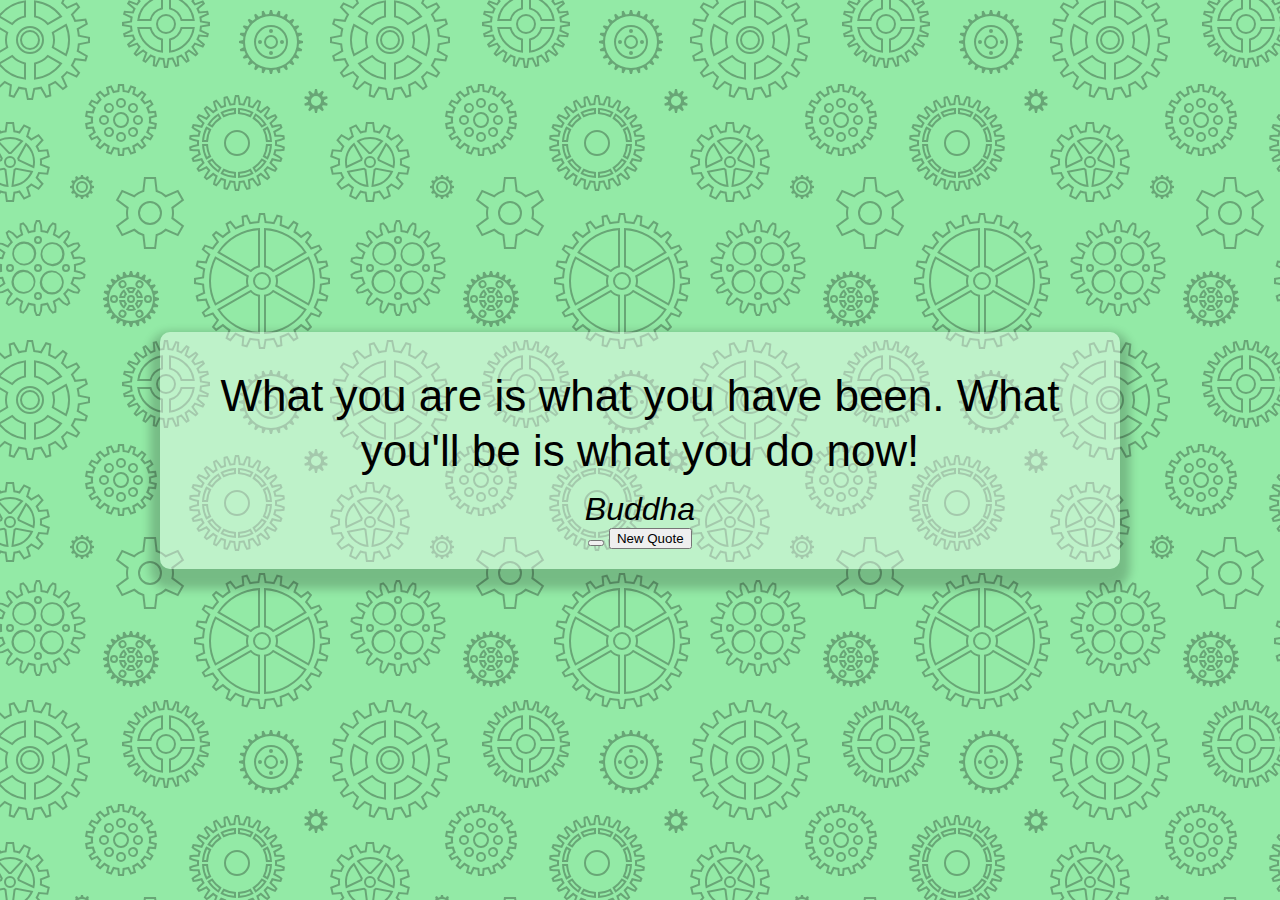
==== commit 44d3d8f9: "Added media query for responsiveness" ====
--- a/1_quote_generator/index.html
+++ b/1_quote_generator/index.html
@@ -6,11 +6,38 @@
     <meta http-equiv="X-UA-Compatible" content="IE=edge">
     <meta name="viewport" content="width=device-width, initial-scale=1.0">
     <title>Quotes</title>
+    <!-- font awesome library -->
+    <link rel="stylesheet" href="https://cdnjs.cloudflare.com/ajax/libs/font-awesome/6.2.1/css/all.min.css"
+        integrity="sha512-MV7K8+y+gLIBoVD59lQIYicR65iaqukzvf/nwasF0nqhPay5w/9lJmVM2hMDcnK1OnMGCdVK+iQrJ7lzPJQd1w=="
+        crossorigin="anonymous" referrerpolicy="no-referrer" />
+    <!-- stylesheet -->
     <link rel="stylesheet" href="style.css">
 </head>
 
 <body>
 
+    <div class="quote-container" id="quote-container">
+        <!-- Quote  -->
+        <div class="quote-text">
+            <i class="fas fa-quote-left"></i>
+            <span id="quote">What you are is what you have been.
+                What you'll be is what you do now!</span>
+        </div>
+        <!-- Author -->
+        <div class="quote-author">
+            <span id="author">Buddha</span>
+        </div>
+
+        <!-- Buttons -->
+        <div class="button-container">
+            <button class="twitter-button" id="twitter" title="Tweet This!">
+                <i class="fab fa-twitter"></i>
+            </button>
+            <button id="new-quote">New Quote</button>
+        </div>
+    </div>
+    <!-- Script -->
+    <script src="script.js"></script>
 </body>
 
 </html>
--- a/1_quote_generator/style.css
+++ b/1_quote_generator/style.css
@@ -1,3 +1,5 @@
+@import url("https://fonts.googleapis.com/css2?family=Dosis:wght@400;500;700&family=Poppins:ital,wght@0,100;0,200;0,300;0,400;0,500;0,600;0,700;1,900&display=swap");
+
 html {
   box-sizing: border-box;
 }
@@ -7,5 +9,53 @@
   min-height: 100vh;
   background-color: #fff;
   background-color: #93eaa6;
+  font-family: "Dosis500", sans-serif;
+  /* font-size: 40px; */
+  /* font-weight: 400; */
   background-image: url("data:image/svg+xml,%3Csvg xmlns='http://www.w3.org/2000/svg' width='360' height='360' viewBox='0 0 360 360'%3E%3Cpath fill='%23000000' fill-opacity='0.29' d='M0 85.02l4.62-4.27a49.09 49.09 0 0 0 7.33 3.74l-1.2 10.24 2.66.87 5.05-9c2.62.65 5.34 1.08 8.12 1.28L28.6 98h2.8l2.02-10.12c2.74-.2 5.46-.62 8.12-1.28l5.05 8.99 2.66-.86-1.2-10.24c2.55-1.03 5-2.29 7.33-3.74l7.58 7 2.26-1.65-4.3-9.38a48.3 48.3 0 0 0 5.8-5.8l9.38 4.3 1.65-2.26-7-7.58a49.09 49.09 0 0 0 3.74-7.33l10.24 1.2.87-2.66-9-5.05a48.07 48.07 0 0 0 1.28-8.12L88 41.4v-2.8l-10.12-2.02c-.2-2.74-.62-5.46-1.28-8.12l8.99-5.05-.86-2.66-10.24 1.2c-1.03-2.55-2.29-5-3.74-7.33l7-7.58-1.65-2.26-9.38 4.3a48.3 48.3 0 0 0-5.8-5.8L62.42 0h2.16l-1.25 2.72a50.31 50.31 0 0 1 3.95 3.95l9.5-4.36 3.52 4.85-7.08 7.68c.94 1.6 1.79 3.27 2.54 4.98l10.38-1.21 1.85 5.7-9.11 5.12c.39 1.8.68 3.65.87 5.52L90 37v6l-10.25 2.05a49.9 49.9 0 0 1-.87 5.52l9.11 5.12-1.85 5.7-10.38-1.21c-.75 1.7-1.6 3.37-2.54 4.98l7.08 7.68-3.52 4.85-9.5-4.36a50.31 50.31 0 0 1-3.95 3.95l4.36 9.5-4.85 3.52-7.68-7.08c-1.6.94-3.27 1.79-4.98 2.54l1.21 10.38-5.7 1.85-5.12-9.11c-1.8.39-3.65.68-5.52.87L33 100h-6l-2.05-10.25a49.9 49.9 0 0 1-5.52-.87l-5.12 9.11-5.7-1.85 1.21-10.38c-1.7-.75-3.37-1.6-4.98-2.54L0 87.68v-2.66zM0 52.7V27.3l8.38 4.84a22.96 22.96 0 0 0 0 15.72L0 52.7zm0-39.16A39.91 39.91 0 0 1 26 .2v17.15a22.98 22.98 0 0 0-13.62 7.86L0 18.06v-4.52zm0 52.92v-4.52l12.38-7.15A22.98 22.98 0 0 0 26 62.65V79.8A39.91 39.91 0 0 1 0 66.46zM34 79.8V62.65a22.98 22.98 0 0 0 13.62-7.86l14.85 8.58A39.97 39.97 0 0 1 34 79.8zm32.48-23.36l-14.86-8.58a22.96 22.96 0 0 0 0-15.72l14.86-8.58A39.86 39.86 0 0 1 70 40a39.9 39.9 0 0 1-3.52 16.44zm-4.01-39.8L47.62 25.2A22.98 22.98 0 0 0 34 17.35V.2a39.97 39.97 0 0 1 28.47 16.43v.01zM0 50.38l5.98-3.45a25.01 25.01 0 0 1 0-13.88L0 29.6v20.78zm.5-34.35l11.48 6.63c3.27-3.4 7.44-5.8 12.02-6.94V2.47A37.96 37.96 0 0 0 .5 16.04v-.01zm0 47.92A37.96 37.96 0 0 0 24 77.53V64.28a24.97 24.97 0 0 1-12.02-6.95L.5 63.96v-.01zM36 77.53a37.96 37.96 0 0 0 23.5-13.57l-11.48-6.63A24.97 24.97 0 0 1 36 64.28v13.25zm29.5-23.96a37.91 37.91 0 0 0 0-27.14l-11.48 6.63a25.01 25.01 0 0 1 0 13.88l11.49 6.63h-.01zm-6-37.53A37.96 37.96 0 0 0 36 2.47v13.25c4.66 1.15 8.8 3.6 12.02 6.95l11.48-6.63zM30 54a14 14 0 1 1 0-28 14 14 0 0 1 0 28zm0-2a12 12 0 1 0 0-24 12 12 0 0 0 0 24zm0-2a10 10 0 1 1 0-20 10 10 0 0 1 0 20zm0-2a8 8 0 1 0 0-16 8 8 0 0 0 0 16zm77.47 45.17l-1.62-5.97 5.67-2.06 2.61 5.64c1.09-.25 2.2-.44 3.33-.58l.52-6.2h6.04l.52 6.2c1.13.14 2.24.33 3.33.58l2.6-5.64 5.68 2.06-1.62 5.97c1.02.51 2 1.07 2.95 1.69l4.35-4.38 4.62 3.88-3.53 5c.8.84 1.53 1.71 2.23 2.62l5.52-2.6 3.02 5.23-4.98 3.46c.46 1.06.86 2.14 1.2 3.25l6.02-.54 1.05 5.94-5.84 1.54c.07 1.16.07 2.32 0 3.48l5.84 1.54-1.05 5.94-6.02-.54c-.34 1.1-.74 2.2-1.2 3.25l4.98 3.46-3.02 5.22-5.52-2.6c-.7.92-1.44 1.8-2.23 2.62l3.53 5-4.62 3.89-4.35-4.38a30.2 30.2 0 0 1-2.95 1.69l1.62 5.97-5.67 2.06-2.61-5.64c-1.09.25-2.2.44-3.33.58l-.52 6.2h-6.04l-.52-6.2a30.27 30.27 0 0 1-3.33-.58l-2.6 5.64-5.68-2.06 1.62-5.97c-1.01-.5-2-1.07-2.95-1.69l-4.35 4.38-4.62-3.88 3.53-5a32.5 32.5 0 0 1-2.23-2.62l-5.52 2.6-3.02-5.23 4.98-3.46a29.66 29.66 0 0 1-1.2-3.25l-6.02.54-1.05-5.94 5.84-1.54a30.28 30.28 0 0 1 0-3.48l-5.84-1.54 1.05-5.94 6.02.54c.34-1.1.74-2.2 1.2-3.25l-4.98-3.46 3.02-5.22 5.52 2.6c.7-.92 1.44-1.8 2.23-2.62l-3.53-5 4.62-3.89 4.35 4.38a30.2 30.2 0 0 1 2.95-1.69zm15.2-1.12l-.5-6.05h-2.34l-.5 6.05c-2.18.13-4.3.5-6.32 1.1l-2.54-5.5-2.2.8 1.6 5.85a27.97 27.97 0 0 0-5.56 3.21l-4.27-4.3-1.79 1.5 3.5 4.95a28.14 28.14 0 0 0-4.12 4.92l-5.5-2.59-1.16 2.02 4.98 3.46a27.8 27.8 0 0 0-2.2 6.03l-6.03-.55-.4 2.3 5.86 1.54a28.3 28.3 0 0 0 0 6.42l-5.87 1.55.4 2.3 6.05-.56a27.8 27.8 0 0 0 2.2 6.03l-5 3.47 1.17 2.02 5.49-2.59a28.14 28.14 0 0 0 4.12 4.92l-3.5 4.96 1.79 1.5 4.27-4.31a27.97 27.97 0 0 0 5.56 3.21l-1.6 5.85 2.2.8 2.54-5.5c2.02.6 4.14.97 6.32 1.1l.5 6.05h2.34l.5-6.05c2.18-.13 4.3-.5 6.32-1.1l2.54 5.5 2.2-.8-1.6-5.85a27.97 27.97 0 0 0 5.56-3.21l4.27 4.3 1.79-1.5-3.5-4.95a28.14 28.14 0 0 0 4.12-4.92l5.5 2.59 1.16-2.02-4.98-3.46a27.8 27.8 0 0 0 2.2-6.03l6.03.55.4-2.3-5.86-1.54a28.3 28.3 0 0 0 0-6.42l5.87-1.55-.4-2.3-6.05.56a27.8 27.8 0 0 0-2.2-6.03l4.99-3.46-1.17-2.02-5.49 2.59a28.14 28.14 0 0 0-4.12-4.92l3.5-4.96-1.79-1.5-4.27 4.31a27.97 27.97 0 0 0-5.56-3.21l1.6-5.85-2.2-.8-2.54 5.5c-2.02-.6-4.14-.97-6.32-1.1l.01-.01zM121 128a8 8 0 1 1 0-16 8 8 0 0 1 0 16zm0-2a6 6 0 1 0 0-12 6 6 0 0 0 0 12zm0-18a5 5 0 1 1 0-10 5 5 0 0 1 0 10zm8.49 3.51a5 5 0 1 1 6.95-7.2 5 5 0 0 1-6.95 7.2zM133 120a5 5 0 1 1 10 0 5 5 0 0 1-10 0zm-3.51 8.49a5 5 0 1 1 7.2 6.95 5 5 0 0 1-7.2-6.95zM121 132a5 5 0 1 1 0 10 5 5 0 0 1 0-10zm-8.49-3.51a5 5 0 1 1-6.95 7.2 5 5 0 0 1 6.95-7.2zM109 120a5 5 0 1 1-10 0 5 5 0 0 1 10 0zm3.51-8.49a5 5 0 1 1-7.2-6.95 5 5 0 0 1 7.2 6.95zM121 106a3 3 0 1 0 0-6 3 3 0 0 0 0 6zm9.9 4.1a3 3 0 1 0 4.39-4.09 3 3 0 0 0-4.39 4.09zm4.1 9.9a3 3 0 1 0 6 0 3 3 0 0 0-6 0zm-4.1 9.9a3 3 0 1 0 4.09 4.39 3 3 0 0 0-4.09-4.39zM121 134a3 3 0 1 0 0 6 3 3 0 0 0 0-6zm-9.9-4.1a3 3 0 1 0-4.39 4.09 3 3 0 0 0 4.39-4.09zM107 120a3 3 0 1 0-6 0 3 3 0 0 0 6 0zm4.1-9.9a3 3 0 1 0-4.09-4.39 3 3 0 0 0 4.09 4.39zm129.42-6.95v.01c.87.07 1.74.17 2.6.3l1.5-3.91 1.94-3.64 3.89.97v4.13l-.5 4.13c.83.28 1.64.59 2.44.93l2.42-3.43 2.76-3.07 3.54 1.88-1 4-1.49 3.89c.73.47 1.45.97 2.15 1.49l3.19-2.76 3.42-2.3 2.97 2.67-1.93 3.65-2.38 3.4c.6.64 1.2 1.3 1.76 1.99l3.68-1.94 3.85-1.48 2.29 3.28-2.7 3.11-3.12 2.82c.43.76.84 1.53 1.22 2.32l4.04-1 4.1-.5 1.43 3.73-3.37 2.37-3.7 1.98c.23.84.44 1.68.62 2.54l4.17.01 4.1.5.48 3.97-3.85 1.48-4.06 1.02c.03.87.03 1.75 0 2.62l4.06 1.02 3.85 1.48-.48 3.97-4.1.51h-4.17c-.18.86-.39 1.71-.63 2.54l3.7 1.98 3.38 2.37-1.43 3.73-4.1-.5-4.04-1c-.38.79-.79 1.56-1.22 2.32l3.13 2.82 2.7 3.11-2.3 3.28-3.85-1.48-3.68-1.95a37 37 0 0 1-1.76 2l2.38 3.41 1.93 3.64-2.97 2.67-3.42-2.3-3.19-2.76a40.1 40.1 0 0 1-2.15 1.48l1.48 3.9 1 4-3.53 1.88-2.76-3.07-2.42-3.43c-.8.33-1.61.65-2.45.93l.5 4.13v4.13l-3.88.97-1.94-3.65-1.5-3.9c-.86.13-1.73.23-2.6.31L240 187l-1 4h-4l-1-4-.52-4.16a37.6 37.6 0 0 1-2.6-.3l-1.5 3.91-1.94 3.64-3.89-.97v-4.13l.5-4.13c-.83-.28-1.64-.59-2.44-.93l-2.42 3.43-2.76 3.07-3.54-1.88 1-4 1.49-3.89c-.74-.47-1.45-.97-2.15-1.49l-3.19 2.76-3.42 2.3-2.97-2.67 1.93-3.65 2.38-3.4c-.61-.65-1.2-1.31-1.76-1.99l-3.68 1.94-3.85 1.48-2.29-3.28 2.7-3.11 3.12-2.82c-.43-.76-.84-1.53-1.22-2.32l-4.04 1-4.1.5-1.43-3.73 3.37-2.37 3.7-1.98c-.23-.84-.44-1.68-.62-2.54l-4.17-.01-4.1-.5-.48-3.97 3.85-1.48 4.06-1.02c-.03-.87-.03-1.75 0-2.62l-4.06-1.02-3.85-1.48.48-3.97 4.1-.51h4.17c.18-.86.39-1.71.63-2.54l-3.7-1.98-3.38-2.37 1.43-3.73 4.1.5 4.04 1c.38-.79.79-1.56 1.22-2.32l-3.13-2.82-2.7-3.11 2.3-3.28 3.85 1.48 3.68 1.95a37 37 0 0 1 1.76-2l-2.38-3.41-1.93-3.64 2.97-2.67 3.42 2.3 3.19 2.76c.7-.52 1.41-1.02 2.15-1.48l-1.48-3.9-1-4 3.53-1.88 2.76 3.07 2.42 3.43c.8-.33 1.61-.65 2.45-.93l-.5-4.13v-4.13l3.88-.97 1.94 3.65 1.5 3.9c.86-.13 1.73-.23 2.6-.31L234 99l1-4h4l1 4 .52 4.15zm-14.3 3.4c-1.83.54-3.6 1.21-5.3 2l-3.5-4.97-1.38-1.53-.88.47.5 2 2.16 5.67a38.09 38.09 0 0 0-4.66 3.22l-4.61-4-1.71-1.15-.75.67.97 1.82 3.47 4.98a38.22 38.22 0 0 0-3.79 4.28l-5.37-2.84-1.92-.74-.57.82 1.35 1.56 4.52 4.09a37.9 37.9 0 0 0-2.64 5l-5.89-1.45-2.04-.25-.36.94 1.69 1.18 5.36 2.87a37.74 37.74 0 0 0-1.35 5.5l-6.08.01-2.04.25-.12 1 1.92.73 5.9 1.5a38.54 38.54 0 0 0 0 5.65l-5.9 1.49-1.92.74.12.99 2.04.25 6.08.01c.31 1.86.77 3.7 1.35 5.5l-5.36 2.87-1.7 1.18.37.94 2.04-.25 5.9-1.46a37.9 37.9 0 0 0 2.63 5.01l-4.52 4.1-1.35 1.55.57.82 1.92-.74 5.37-2.84a38.22 38.22 0 0 0 3.8 4.28l-3.48 4.98-.97 1.82.75.67 1.7-1.15 4.62-4a38.09 38.09 0 0 0 4.66 3.22l-2.17 5.67-.5 2 .89.47 1.38-1.53 3.5-4.98c1.7.8 3.47 1.47 5.3 2l-.73 6.04v2.06l.97.24.97-1.82 2.2-5.68c1.83.36 3.7.6 5.62.68L236 187l.5 2h1l.5-2 .75-6.04a38.2 38.2 0 0 0 5.62-.68l2.2 5.68.97 1.82.97-.24v-2.06l-.73-6.03c1.83-.54 3.6-1.21 5.3-2l3.5 4.97 1.38 1.53.88-.47-.5-2-2.16-5.67a38.09 38.09 0 0 0 4.66-3.22l4.61 4 1.71 1.15.75-.67-.97-1.82-3.47-4.98a38.22 38.22 0 0 0 3.79-4.28l5.37 2.84 1.92.74.57-.82-1.35-1.56-4.52-4.09c1-1.6 1.88-3.27 2.64-5l5.89 1.45 2.04.25.36-.94-1.69-1.18-5.36-2.87a37.4 37.4 0 0 0 1.35-5.5l6.08-.01 2.04-.25.12-1-1.92-.73-5.9-1.5c.14-1.88.14-3.77 0-5.65l5.9-1.49 1.92-.74-.12-.99-2.04-.25-6.08-.01a37.4 37.4 0 0 0-1.35-5.5l5.36-2.87 1.7-1.18-.37-.94-2.04.25-5.9 1.46a37.9 37.9 0 0 0-2.63-5.01l4.52-4.1 1.35-1.55-.57-.82-1.92.74-5.37 2.84a38.22 38.22 0 0 0-3.8-4.28l3.48-4.98.97-1.82-.75-.67-1.7 1.15-4.62 4a38.09 38.09 0 0 0-4.66-3.22l2.17-5.67.5-2-.89-.47-1.38 1.53-3.5 4.98c-1.7-.8-3.47-1.47-5.3-2l.73-6.04v-2.06l-.97-.24-.97 1.82-2.2 5.68c-1.83-.36-3.7-.6-5.62-.68L238 99l-.5-2h-1l-.5 2-.75 6.04c-1.92.09-3.8.32-5.62.68l-2.2-5.68-.97-1.82-.97.24v2.06l.73 6.03zm-5.85 5.65A34.82 34.82 0 0 1 236 108v6a28.8 28.8 0 0 0-12.63 3.39l-3-5.2v.01zm2.8.83l1 1.74a30.8 30.8 0 0 1 9.83-2.63v-2.01a32.8 32.8 0 0 0-10.83 2.9zm-4.53.17l3 5.2a29.12 29.12 0 0 0-9.24 9.24l-5.2-3a35.18 35.18 0 0 1 11.44-11.44zm-.67 2.84a33.19 33.19 0 0 0-7.93 7.93l1.74 1a31.18 31.18 0 0 1 7.2-7.2l-1.01-1.73zm-11.77 10.33h-.01l5.2 3A28.8 28.8 0 0 0 208 142h-6a34.82 34.82 0 0 1 4.2-15.63zm.83 2.8a32.8 32.8 0 0 0-2.9 10.83h2.01a30.8 30.8 0 0 1 2.63-9.83l-1.74-1zM202.01 144h6.01c.15 4.41 1.3 8.73 3.38 12.63l-5.2 3a34.82 34.82 0 0 1-4.19-15.63zm2.12 2a32.8 32.8 0 0 0 2.9 10.84l1.74-1a30.8 30.8 0 0 1-2.63-9.84h-2.01zm3.07 15.36l5.2-3c2.34 3.74 5.5 6.9 9.24 9.24l-3 5.2a35.18 35.18 0 0 1-11.44-11.44zm2.84.67a33.19 33.19 0 0 0 7.93 7.93l1-1.74a31.18 31.18 0 0 1-7.2-7.2l-1.73 1.01zm10.33 11.77v.01l3-5.2A28.85 28.85 0 0 0 236 172v6a34.82 34.82 0 0 1-15.63-4.2zm2.8-.83a32.8 32.8 0 0 0 10.83 2.9v-2.01a30.8 30.8 0 0 1-9.83-2.63l-1 1.74zm14.83 5.02v-6.01c4.41-.15 8.73-1.3 12.63-3.38l3 5.2a34.82 34.82 0 0 1-15.63 4.19zm2-2.12a32.8 32.8 0 0 0 10.84-2.9l-1-1.74a30.8 30.8 0 0 1-9.84 2.63v2.01zm15.36-3.07l-3-5.2c3.74-2.34 6.9-5.5 9.24-9.24l5.2 3a35.18 35.18 0 0 1-11.44 11.44zm.67-2.84a33.19 33.19 0 0 0 7.93-7.93l-1.74-1a31.18 31.18 0 0 1-7.2 7.2l1.01 1.73zm11.77-10.33h.01l-5.2-3A28.85 28.85 0 0 0 266 144h6a34.82 34.82 0 0 1-4.2 15.63zm-.83-2.8a32.8 32.8 0 0 0 2.9-10.83h-2.01a30.8 30.8 0 0 1-2.63 9.83l1.74 1zm5.02-14.83h-6.01a28.85 28.85 0 0 0-3.38-12.63l5.2-3a34.82 34.82 0 0 1 4.19 15.63zm-2.12-2a32.8 32.8 0 0 0-2.9-10.84l-1.74 1a30.8 30.8 0 0 1 2.63 9.84h2.01zm-3.07-15.36l-5.2 3a29.12 29.12 0 0 0-9.24-9.24l3-5.2a35.18 35.18 0 0 1 11.44 11.44zm-2.84-.67a33.19 33.19 0 0 0-7.93-7.93l-1 1.74a31.18 31.18 0 0 1 7.2 7.2l1.73-1.01zM238 108a34.82 34.82 0 0 1 15.63 4.19l-3 5.2a28.85 28.85 0 0 0-12.63-3.38V108zm12.84 5.02a32.8 32.8 0 0 0-10.84-2.9v2.01a30.8 30.8 0 0 1 9.83 2.63l1-1.74h.01zM237 156a13 13 0 1 1 0-26 13 13 0 0 1 0 26zm0-2a11 11 0 1 0 0-22 11 11 0 0 0 0 22zM137.54 0h56.92l-.74 1.03c.57.7 1.12 1.4 1.64 2.14l7.75-2.9 2 3.46-6.38 5.25c.37.82.72 1.65 1.03 2.5l8.22-.8 1.04 3.86-7.52 3.43c.15.88.26 1.77.35 2.67L210 22v4l-8.15 1.36c-.09.9-.2 1.8-.35 2.67l7.52 3.43-1.04 3.86-8.22-.8c-.31.85-.66 1.68-1.03 2.5l6.38 5.25-2 3.46-7.75-2.9c-.52.74-1.07 1.45-1.64 2.14l4.8 6.73-2.82 2.83-6.73-4.8c-.7.56-1.4 1.11-2.14 1.63l2.9 7.75-3.46 2-5.25-6.38c-.82.37-1.65.72-2.5 1.03l.8 8.22-3.86 1.04-3.43-7.52c-.88.15-1.77.26-2.67.35L168 68h-4l-1.36-8.15c-.9-.09-1.8-.2-2.67-.35l-3.43 7.52-3.86-1.04.8-8.22c-.85-.31-1.68-.66-2.5-1.03l-5.25 6.38-3.46-2 2.9-7.75a36.15 36.15 0 0 1-2.14-1.64l-6.73 4.8-2.83-2.82 4.8-6.73c-.56-.7-1.11-1.4-1.63-2.14l-7.75 2.9-2-3.46 6.38-5.25c-.37-.82-.72-1.65-1.03-2.5l-8.22.8-1.04-3.86 7.52-3.43c-.15-.88-.26-1.77-.35-2.67L122 26v-4l8.15-1.36c.09-.9.2-1.8.35-2.67l-7.52-3.43 1.04-3.86 8.22.8c.31-.85.66-1.68 1.03-2.5l-6.38-5.25 2-3.46 7.75 2.9c.52-.74 1.07-1.45 1.64-2.14L137.54 0zm2.43 0l.83 1.17a34.14 34.14 0 0 0-3.38 4.4l-7.63-2.86-.33.58 6.29 5.18a33.79 33.79 0 0 0-2.13 5.12l-8.1-.78-.18.64 7.42 3.37a34.02 34.02 0 0 0-.72 5.5L124 23.68v.66l8.04 1.34c.1 1.88.33 3.72.72 5.5l-7.42 3.38.18.64 8.1-.78a33.88 33.88 0 0 0 2.13 5.12l-6.29 5.18.33.58 7.63-2.86c1 1.56 2.14 3.03 3.38 4.4l-4.73 6.63.47.47 6.63-4.73a34.14 34.14 0 0 0 4.4 3.38l-2.86 7.63.58.33 5.18-6.29c1.63.84 3.35 1.56 5.12 2.13l-.78 8.1.64.18 3.37-7.42c1.79.39 3.63.63 5.5.72l1.35 8.04h.66l1.34-8.04c1.88-.1 3.72-.33 5.5-.72l3.38 7.42.64-.18-.78-8.1a33.88 33.88 0 0 0 5.12-2.13l5.18 6.29.58-.33-2.86-7.63c1.56-1 3.03-2.14 4.4-3.38l6.63 4.73.47-.47-4.73-6.63a34.14 34.14 0 0 0 3.38-4.4l7.63 2.86.33-.58-6.29-5.18a33.79 33.79 0 0 0 2.13-5.12l8.1.78.18-.64-7.42-3.37c.39-1.79.63-3.63.72-5.5l8.04-1.35v-.66l-8.04-1.34c-.1-1.88-.33-3.72-.72-5.5l7.42-3.38-.18-.64-8.1.78a33.79 33.79 0 0 0-2.13-5.12l6.29-5.18-.33-.58-7.63 2.86c-1-1.56-2.14-3.03-3.38-4.4l.83-1.17h-52.06V0zm-2.82 27h14.15A15.02 15.02 0 0 0 163 38.7v14.15A29.01 29.01 0 0 1 137.15 27zm12.57-27H163v9.3A15.02 15.02 0 0 0 151.3 21h-14.15a28.99 28.99 0 0 1 12.57-21zM169 52.85V38.7A15.02 15.02 0 0 0 180.7 27h14.15A29.01 29.01 0 0 1 169 52.85zM182.28 0a28.99 28.99 0 0 1 12.57 21H180.7A15.02 15.02 0 0 0 169 9.3V0h13.28zm-42.82 29A27.03 27.03 0 0 0 161 50.54V40.25A17.04 17.04 0 0 1 149.75 29h-10.29zm14.16-29a27.04 27.04 0 0 0-14.16 19h10.29A17.04 17.04 0 0 1 161 7.75V0h-7.38zM171 50.54A27.03 27.03 0 0 0 192.54 29h-10.29A17.04 17.04 0 0 1 171 40.25v10.29zM178.38 0H171v7.75A17.04 17.04 0 0 1 182.25 19h10.29a27.04 27.04 0 0 0-14.16-19zM166 34a10 10 0 1 1 0-20 10 10 0 0 1 0 20zm0-2a8 8 0 1 0 0-16 8 8 0 0 0 0 16zm-39.51 176.15l-10.67-7.95 6-10.4 12.23 5.27a23.97 23.97 0 0 1 8.4-4.86L144 177h12l1.55 13.21a23.97 23.97 0 0 1 8.4 4.86l12.23-5.27 6 10.4-10.67 7.95a24 24 0 0 1 0 9.7l10.67 7.95-6 10.4-12.23-5.27a23.97 23.97 0 0 1-8.4 4.86L156 249h-12l-1.55-13.21a23.97 23.97 0 0 1-8.4-4.86l-12.23 5.27-6-10.4 10.67-7.95a24.1 24.1 0 0 1 0-9.7zm29.25-16.4l-1.5-12.75h-8.48l-1.5 12.76c-3.75 1-7.1 2.99-9.79 5.65l-11.8-5.08-4.23 7.34 10.3 7.68c-.98 3.7-.98 7.6 0 11.3l-10.3 7.68 4.23 7.34 11.8-5.08a22.1 22.1 0 0 0 9.8 5.65l1.5 12.76h8.47l1.5-12.76c3.75-1 7.1-2.99 9.79-5.65l11.8 5.08 4.23-7.34-10.3-7.68c.98-3.7.98-7.6 0-11.3l10.3-7.68-4.23-7.34-11.8 5.08a21.98 21.98 0 0 0-9.8-5.65l.01-.01zM150 225a12 12 0 1 1 0-24 12 12 0 0 1 0 24zm0-2a10 10 0 1 0 0-20 10 10 0 0 0 0 20zm3.53 67.72l4.26.07.51 1.93-3.65 2.19c.11.63.2 1.27.25 1.92L159 298v2l-4.1 1.17c-.05.65-.14 1.29-.25 1.92l3.65 2.2-.51 1.92-4.26.07c-.22.61-.47 1.21-.74 1.8l2.96 3.05-1 1.74-4.13-1.04a24.1 24.1 0 0 1-1.18 1.54l2.07 3.72-1.42 1.42-3.72-2.07c-.5.41-1.01.8-1.54 1.18l1.04 4.13-1.74 1-3.05-2.96c-.59.27-1.19.52-1.8.74l-.07 4.26-1.93.51-2.19-3.65c-.63.11-1.27.2-1.92.25L132 327h-2l-1.17-4.1c-.65-.05-1.29-.14-1.92-.25l-2.2 3.65-1.92-.51-.07-4.26c-.61-.22-1.21-.47-1.8-.74l-3.05 2.96-1.74-1 1.04-4.13a24.1 24.1 0 0 1-1.54-1.18l-3.72 2.07-1.42-1.42 2.07-3.72c-.41-.5-.8-1.01-1.18-1.54l-4.13 1.04-1-1.74 2.96-3.05c-.27-.59-.52-1.19-.74-1.8l-4.26-.07-.51-1.93 3.65-2.19c-.11-.63-.2-1.27-.25-1.92L103 300v-2l4.1-1.17c.05-.65.14-1.29.25-1.92l-3.65-2.2.51-1.92 4.26-.07c.22-.61.47-1.21.74-1.8l-2.96-3.05 1-1.74 4.13 1.04c.38-.53.77-1.04 1.18-1.54l-2.07-3.72 1.42-1.42 3.72 2.07c.5-.41 1.01-.8 1.54-1.18l-1.04-4.13 1.74-1 3.05 2.96c.59-.27 1.19-.52 1.8-.74l.07-4.26 1.93-.51 2.19 3.65c.63-.11 1.27-.2 1.92-.25L130 271h2l1.17 4.1c.65.05 1.29.14 1.92.25l2.2-3.65 1.92.51.07 4.26c.61.22 1.21.47 1.8.74l3.05-2.96 1.74 1-1.04 4.13c.53.38 1.04.77 1.54 1.18l3.72-2.07 1.42 1.42-2.07 3.72c.41.5.8 1.01 1.18 1.54l4.13-1.04 1 1.74-2.96 3.05c.27.59.52 1.19.74 1.8zM109 299a22 22 0 1 0 44 0 22 22 0 0 0-44 0zm27.11-10.86l-3 5.22a6 6 0 0 0-4.21 0l-3.01-5.22a11.95 11.95 0 0 1 10.22 0zm1.74 1a12 12 0 0 1 5.1 8.86h-6.01a6.01 6.01 0 0 0-2.1-3.64l3-5.22h.01zm-13.7 0l3.02 5.22a6.01 6.01 0 0 0-2.1 3.64h-6.03a12 12 0 0 1 5.11-8.86zm-5.1 10.86h6.01a6.01 6.01 0 0 0 2.1 3.64l-3 5.22a12 12 0 0 1-5.12-8.86h.01zm6.84 9.86l3-5.22a6 6 0 0 0 4.21 0l3.01 5.22a11.95 11.95 0 0 1-10.22 0zm11.96-1l-3.02-5.22a6.01 6.01 0 0 0 2.1-3.64h6.03a12 12 0 0 1-5.11 8.86zm-4.68-19.62a10.04 10.04 0 0 0-4.34 0l1.05 1.82c.74-.1 1.5-.1 2.24 0l1.05-1.82zm5.2 3l-1.05 1.82c.46.59.84 1.24 1.12 1.94h2.1a9.99 9.99 0 0 0-2.17-3.76zm-14.74 0a9.99 9.99 0 0 0-2.17 3.76h2.1c.28-.7.66-1.35 1.12-1.94l-1.05-1.82zm-2.17 9.76a9.99 9.99 0 0 0 2.17 3.76l1.05-1.82a8.01 8.01 0 0 1-1.12-1.94h-2.1zm7.37 6.76c1.43.32 2.91.32 4.34 0l-1.05-1.82c-.74.1-1.5.1-2.24 0l-1.05 1.82zm9.54-3a9.99 9.99 0 0 0 2.17-3.76h-2.1c-.28.7-.66 1.35-1.12 1.94l1.05 1.82zM127 299a4 4 0 1 1 8 0 4 4 0 0 1-8 0zm2 0a2 2 0 1 0 4 0 2 2 0 0 0-4 0zm15 0a4 4 0 1 1 8 0 4 4 0 0 1-8 0zm-6.5 11.26a4 4 0 1 1 4 6.93 4 4 0 0 1-4-6.93zm-13 0a4 4 0 1 1-4 6.93 4 4 0 0 1 4-6.93zM118 299a4 4 0 1 1-8 0 4 4 0 0 1 8 0zm6.5-11.26a4 4 0 1 1-4-6.93 4 4 0 0 1 4 6.93zm13 0a4 4 0 1 1 4-6.93 4 4 0 0 1-4 6.93zM146 299a2 2 0 1 0 4 0 2 2 0 0 0-4 0zm-7.5 12.99a2 2 0 1 0 1.66 3.64 2 2 0 0 0-1.66-3.64zm-15 0a2 2 0 1 0-2.15 3.38 2 2 0 0 0 2.15-3.38zM116 299a2 2 0 1 0-4 0 2 2 0 0 0 4 0zm7.5-12.99a2 2 0 1 0-1.66-3.64 2 2 0 0 0 1.66 3.64zm15 0a2 2 0 1 0 2.15-3.38 2 2 0 0 0-2.15 3.38zm103.8-61.7l-.8-8.22 5.8-1.55 3.42 7.52c2.26-.43 4.57-.74 6.92-.9L259 213h6l1.36 8.16c2.35.16 4.66.47 6.92.9l3.42-7.52 5.8 1.55-.8 8.22c2.21.77 4.37 1.66 6.45 2.68l5.25-6.38 5.2 3-2.9 7.74a60.25 60.25 0 0 1 5.53 4.25l6.73-4.8 4.24 4.24-4.8 6.73a60.25 60.25 0 0 1 4.25 5.53l7.74-2.9 3 5.2-6.38 5.25a59.62 59.62 0 0 1 2.68 6.45l8.22-.8 1.55 5.8-7.52 3.42c.43 2.26.74 4.57.9 6.92L330 278v6l-8.16 1.36a60.03 60.03 0 0 1-.9 6.92l7.52 3.42-1.55 5.8-8.22-.8a59.62 59.62 0 0 1-2.68 6.45l6.38 5.25-3 5.2-7.74-2.9a60.25 60.25 0 0 1-4.25 5.53l4.8 6.73-4.24 4.24-6.73-4.8a60.25 60.25 0 0 1-5.53 4.25l2.9 7.74-5.2 3-5.25-6.38a59.62 59.62 0 0 1-6.45 2.68l.8 8.22-5.8 1.55-3.42-7.52c-2.26.43-4.57.74-6.92.9L265 349h-6l-1.36-8.16a60.03 60.03 0 0 1-6.92-.9l-3.42 7.52-5.8-1.55.8-8.22a59.62 59.62 0 0 1-6.45-2.68l-5.25 6.38-5.2-3 2.9-7.74a60.25 60.25 0 0 1-5.53-4.25l-6.73 4.8-4.24-4.24 4.8-6.73a60.25 60.25 0 0 1-4.25-5.53l-7.74 2.9-3-5.2 6.38-5.25a59.62 59.62 0 0 1-2.68-6.45l-8.22.8-1.55-5.8 7.52-3.42c-.43-2.29-.73-4.6-.9-6.92L194 284v-6l8.16-1.36c.16-2.35.47-4.66.9-6.92l-7.52-3.42 1.55-5.8 8.22.8c.77-2.2 1.66-4.35 2.68-6.45l-6.38-5.25 3-5.2 7.74 2.9a60.25 60.25 0 0 1 4.25-5.53l-4.8-6.73 4.24-4.24 6.73 4.8a60.25 60.25 0 0 1 5.53-4.25l-2.9-7.74 5.2-3 5.25 6.38a59.62 59.62 0 0 1 6.45-2.68zm2.12 1.4c-3.15 1-6.19 2.27-9.08 3.77l-5.19-6.3-2.3 1.33 2.86 7.65a58.24 58.24 0 0 0-7.79 5.98l-6.65-4.75-1.88 1.88 4.75 6.65a58.24 58.24 0 0 0-5.98 7.79l-7.65-2.86-1.33 2.3 6.3 5.2a57.64 57.64 0 0 0-3.77 9.07l-8.12-.79-.69 2.58 7.43 3.38a58 58 0 0 0-1.27 9.73l-8.06 1.35v2.66l8.06 1.35c.15 3.32.58 6.58 1.27 9.73l-7.43 3.38.7 2.58 8.11-.79c1 3.15 2.27 6.19 3.77 9.08l-6.3 5.19 1.33 2.3 7.65-2.86a58.24 58.24 0 0 0 5.98 7.79l-4.75 6.65 1.88 1.88 6.65-4.75a60.3 60.3 0 0 0 7.79 5.98l-2.86 7.65 2.3 1.33 5.2-6.3a56.99 56.99 0 0 0 9.07 3.77l-.79 8.12 2.58.69 3.38-7.43c3.15.69 6.4 1.12 9.73 1.27l1.35 8.06h2.66l1.35-8.06c3.32-.15 6.58-.58 9.73-1.27l3.38 7.43 2.58-.7-.79-8.11c3.15-1 6.19-2.27 9.08-3.77l5.19 6.3 2.3-1.33-2.86-7.65a58.24 58.24 0 0 0 7.79-5.98l6.65 4.75 1.88-1.88-4.75-6.65a60.3 60.3 0 0 0 5.98-7.79l7.65 2.86 1.33-2.3-6.3-5.2a56.99 56.99 0 0 0 3.77-9.07l8.12.79.69-2.58-7.43-3.38a58 58 0 0 0 1.27-9.73l8.06-1.35v-2.66l-8.06-1.35a58.04 58.04 0 0 0-1.27-9.73l7.43-3.38-.7-2.58-8.11.79c-1-3.15-2.27-6.19-3.77-9.08l6.3-5.19-1.33-2.3-7.65 2.86a58.24 58.24 0 0 0-5.98-7.79l4.75-6.65-1.88-1.88-6.65 4.75a58.24 58.24 0 0 0-7.79-5.98l2.86-7.65-2.3-1.33-5.2 6.3a57.64 57.64 0 0 0-9.07-3.77l.79-8.12-2.58-.69-3.38 7.43a58 58 0 0 0-9.73-1.27l-1.35-8.06h-2.66l-1.35 8.06c-3.32.15-6.58.58-9.73 1.27l-3.38-7.43-2.58.7.79 8.11zm4.58 50.1a13.96 13.96 0 0 0 0 10.39l-33.88 19.55A52.77 52.77 0 0 1 209 281c0-8.94 2.21-17.37 6.12-24.75L249 275.8v.01zm2-3.47l-33.87-19.56A52.97 52.97 0 0 1 260 228.04v39.1a13.99 13.99 0 0 0-9 5.2zm0 17.32a13.99 13.99 0 0 0 9 5.2v39.1a52.97 52.97 0 0 1-42.87-24.74L251 289.66zm13 5.2a13.99 13.99 0 0 0 9-5.2l33.87 19.56A52.97 52.97 0 0 1 264 333.96v-39.1zm11-8.66a13.96 13.96 0 0 0 0-10.4l33.88-19.55A52.77 52.77 0 0 1 315 281c0 8.94-2.21 17.37-6.12 24.75L275 286.2zm-2-13.86a13.99 13.99 0 0 0-9-5.2v-39.1a52.97 52.97 0 0 1 42.87 24.74L273 272.34zm-57.04-13.3A50.8 50.8 0 0 0 211 281a50.8 50.8 0 0 0 4.96 21.96l30.62-17.68c-.78-2.8-.78-5.76 0-8.56l-30.62-17.68zm4-6.93l30.62 17.68a16.08 16.08 0 0 1 7.42-4.29v-35.35a50.96 50.96 0 0 0-38.04 21.96zm0 57.78A50.96 50.96 0 0 0 258 331.85V296.5a15.98 15.98 0 0 1-7.42-4.29l-30.62 17.68zM266 331.85a50.96 50.96 0 0 0 38.04-21.96l-30.62-17.68a16.08 16.08 0 0 1-7.42 4.29v35.35zm42.04-28.89A50.8 50.8 0 0 0 313 281a50.8 50.8 0 0 0-4.96-21.96l-30.62 17.68c.78 2.8.78 5.76 0 8.56l30.62 17.68zm-4-50.85A50.96 50.96 0 0 0 266 230.15v35.35c2.86.74 5.41 2.25 7.42 4.29l30.62-17.68zM262 290a9 9 0 1 1 0-18 9 9 0 0 1 0 18zm0-2a7 7 0 1 0 0-14 7 7 0 0 0 0 14zM0 242.64l2.76.4 4.75 2.27a38.2 38.2 0 0 1 2.85-3.4l-3.06-4.28-1.69-5.11 3.07-2.58 4.74 2.55 3.69 3.76a37.96 37.96 0 0 1 3.84-2.22l-1.42-5.07.17-5.38 3.76-1.37 3.6 4.02 2.17 4.79c1.42-.34 2.88-.6 4.37-.77L34 225l2-5h4l2 5 .4 5.25c1.49.17 2.95.43 4.37.77l2.18-4.8 3.59-4 3.76 1.36.17 5.38-1.42 5.07c1.33.67 2.6 1.41 3.84 2.22l3.69-3.76 4.74-2.55 3.07 2.58-1.69 5.11-3.06 4.29a38.2 38.2 0 0 1 2.85 3.4l4.75-2.28 5.33-.77 2 3.46-3.33 4.23-4.34 2.98c.59 1.36 1.1 2.75 1.52 4.17l5.23-.52 5.27 1.1.7 3.94-4.58 2.84-5.1 1.31a38.6 38.6 0 0 1 0 4.44l5.1 1.3 4.58 2.85-.7 3.93-5.27 1.1-5.23-.5a36.3 36.3 0 0 1-1.52 4.16l4.34 2.98 3.33 4.23-2 3.46-5.33-.77-4.75-2.27a38.2 38.2 0 0 1-2.85 3.4l3.06 4.28 1.69 5.11-3.07 2.58-4.74-2.55-3.69-3.76a37.96 37.96 0 0 1-3.84 2.22l1.42 5.07-.17 5.38-3.76 1.37-3.6-4.02-2.17-4.79c-1.42.34-2.88.6-4.37.77L42 311l-2 5h-4l-2-5-.4-5.25a37.87 37.87 0 0 1-4.37-.77l-2.18 4.8-3.59 4-3.76-1.36-.17-5.38 1.42-5.07c-1.32-.66-2.6-1.4-3.84-2.22l-3.69 3.76-4.74 2.55-3.07-2.58 1.69-5.11 3.06-4.29a38.2 38.2 0 0 1-2.85-3.4l-4.75 2.28-2.76.4v-8.17l3.1-2.13a37.72 37.72 0 0 1-1.52-4.17l-1.58.16v-8.82l.06-.01a38.6 38.6 0 0 1 0-4.44l-.06-.01v-8.82l1.58.16c.43-1.43.94-2.82 1.52-4.17L0 250.8v-8.17.01zm0 1.87v3.89l5.62 3.84a35.74 35.74 0 0 0-2.55 7.02l-3.07-.3v4.75l2.2.56a36.42 36.42 0 0 0 0 7.46l-2.2.56v4.75l3.07-.3a35.2 35.2 0 0 0 2.55 7.02L0 287.6v3.89l1.76-.26 6.41-3.07c1.4 2.06 3 3.98 4.8 5.71l-4.14 5.78-1.01 3.07 1.22 1.03 2.85-1.52 4.98-5.08c2 1.45 4.16 2.7 6.45 3.73l-1.9 6.84.1 3.23 1.5.55 2.15-2.4 2.94-6.48a35.9 35.9 0 0 0 7.34 1.3L36 311l1.2 3h1.6l1.2-3 .55-7.09a35.9 35.9 0 0 0 7.34-1.29l2.94 6.47 2.15 2.4 1.5-.54.1-3.23-1.9-6.84a35.96 35.96 0 0 0 6.45-3.73l4.98 5.08 2.85 1.52 1.22-1.03-1-3.07-4.15-5.78a35.8 35.8 0 0 0 4.8-5.7l6.4 3.06 3.2.46.8-1.38-2-2.54-5.85-4.01c1.1-2.24 1.95-4.6 2.55-7.02l7.07.7 3.16-.66.28-1.58-2.75-1.7-6.88-1.77c.26-2.48.26-4.98 0-7.46l6.88-1.77 2.75-1.7-.28-1.58-3.16-.66-7.07.7a35.74 35.74 0 0 0-2.55-7.02l5.86-4 2-2.55-.8-1.38-3.2.46-6.41 3.07c-1.4-2.06-3-3.98-4.8-5.71l4.14-5.78 1.01-3.07-1.22-1.03-2.85 1.52-4.98 5.08c-2-1.45-4.16-2.7-6.45-3.73l1.9-6.84-.1-3.23-1.5-.55-2.15 2.4-2.94 6.48a35.9 35.9 0 0 0-7.34-1.3L40 225l-1.2-3h-1.6l-1.2 3-.55 7.09c-2.48.17-4.94.6-7.34 1.29l-2.94-6.47-2.15-2.4-1.5.54-.1 3.23 1.9 6.84a35.96 35.96 0 0 0-6.45 3.73l-4.98-5.08-2.85-1.52-1.22 1.03 1 3.07 4.15 5.78a36.18 36.18 0 0 0-4.8 5.7l-6.4-3.06L0 244.5v.01zM38 272a4 4 0 1 1 0-8 4 4 0 0 1 0 8zm0-2a2 2 0 1 0 0-4 2 2 0 0 0 0 4zm0-26a4 4 0 1 1 0-8 4 4 0 0 1 0 8zm24 24a4 4 0 1 1 8 0 4 4 0 0 1-8 0zm-24 24a4 4 0 1 1 0 8 4 4 0 0 1 0-8zm-24-24a4 4 0 1 1-8 0 4 4 0 0 1 8 0zm24-26a2 2 0 1 0 0-4 2 2 0 0 0 0 4zm26 26a2 2 0 1 0 4 0 2 2 0 0 0-4 0zm-26 26a2 2 0 1 0 0 4 2 2 0 0 0 0-4zm-26-26a2 2 0 1 0-4 0 2 2 0 0 0 4 0zm3.37 22.63a12 12 0 1 1 16.17-17.74 12 12 0 0 1-16.17 17.74zm0-45.26a12 12 0 1 1 17.74 16.17 12 12 0 0 1-17.74-16.17zm45.26 0a12 12 0 1 1-16.17 17.74 12 12 0 0 1 16.17-17.74zm0 45.26a12 12 0 1 1-17.74-16.17 12 12 0 0 1 17.74 16.17zm-15.56-29.7a10 10 0 1 0 14.39-13.9 10 10 0 0 0-14.39 13.9zm0 14.14a10 10 0 1 0 13.9 14.39 10 10 0 0 0-13.9-14.39zm-14.14 0a10 10 0 1 0-14.39 13.9 10 10 0 0 0 14.39-13.9zm0-14.14a10 10 0 1 0-13.9-14.39 10 10 0 0 0 13.9 14.39zm230.9-245.4l-.08-4.18 1.93-.52 2.04 3.67c1.07-.2 2.16-.35 3.26-.43L270 10h2l1.02 4.07c1.1.08 2.2.22 3.26.43l2.04-3.67 1.93.52-.07 4.19a27 27 0 0 1 3.04 1.26l2.91-3.01 1.74 1-1.16 4.03c.91.62 1.78 1.29 2.61 2l3.6-2.15 1.41 1.41-2.16 3.6c.72.83 1.4 1.7 2 2.6l4.04-1.15 1 1.74-3.01 2.91c.48.98.9 2 1.26 3.04l4.2-.07.5 1.93-3.66 2.04c.2 1.07.35 2.16.43 3.26L303 41v2l-4.07 1.02a26.9 26.9 0 0 1-.43 3.26l3.67 2.04-.52 1.93-4.19-.07a27.82 27.82 0 0 1-1.26 3.04l3.01 2.91-1 1.74-4.03-1.16c-.62.91-1.29 1.78-2 2.61l2.15 3.6-1.41 1.41-3.6-2.16c-.83.72-1.7 1.4-2.6 2l1.15 4.04-1.74 1-2.91-3.01a27 27 0 0 1-3.04 1.26l.07 4.2-1.93.5-2.04-3.66c-1.07.2-2.16.35-3.26.43L272 74h-2l-1.02-4.07a26.9 26.9 0 0 1-3.26-.43l-2.04 3.67-1.93-.52.07-4.19a27.82 27.82 0 0 1-3.04-1.26l-2.91 3.01-1.74-1 1.16-4.03c-.9-.62-1.78-1.29-2.61-2l-3.6 2.15-1.41-1.41 2.16-3.6c-.72-.83-1.4-1.7-2-2.6l-4.04 1.15-1-1.74 3.01-2.91a27 27 0 0 1-1.26-3.04l-4.2.07-.5-1.93 3.66-2.04c-.2-1.07-.35-2.16-.43-3.26L239 43v-2l4.07-1.02c.08-1.1.22-2.2.43-3.26l-3.67-2.04.52-1.93 4.19.07a27 27 0 0 1 1.26-3.04l-3.01-2.91 1-1.74 4.03 1.16c.62-.91 1.29-1.78 2-2.61l-2.15-3.6 1.41-1.41 3.6 2.16c.83-.72 1.7-1.4 2.6-2l-1.15-4.04 1.74-1 2.91 3.01a27 27 0 0 1 3.04-1.26l.01-.01zM271 68a26 26 0 1 0 0-52 26 26 0 0 0 0 52zm0-9a17 17 0 1 1 0-34 17 17 0 0 1 0 34zm0-2a15 15 0 1 0 0-30 15 15 0 0 0 0 30zm0-8a7 7 0 1 1 0-14 7 7 0 0 1 0 14zm0-2a5 5 0 1 0 0-10 5 5 0 0 0 0 10zm0-14a2 2 0 1 1 0-4 2 2 0 0 1 0 4zm9 9a2 2 0 1 1 4 0 2 2 0 0 1-4 0zm-9 9a2 2 0 1 1 0 4 2 2 0 0 1 0-4zm-9-9a2 2 0 1 1-4 0 2 2 0 0 1 4 0zm47.93 53.79l-1.8-3.91 1.63-1.18 3.15 2.92c.4-.17.82-.3 1.25-.4L315 89h2l.84 4.21c.43.1.85.24 1.25.4l3.15-2.9 1.62 1.17-1.8 3.9c.3.33.55.69.78 1.06l4.26-.5.62 1.9-3.75 2.1c.04.44.04.87 0 1.31l3.75 2.1-.62 1.9-4.26-.5c-.23.38-.49.74-.77 1.06l1.8 3.91-1.63 1.18-3.15-2.92c-.4.17-.82.3-1.25.4L317 113h-2l-.84-4.21c-.43-.1-.85-.24-1.25-.4l-3.15 2.9-1.62-1.17 1.8-3.9a8.03 8.03 0 0 1-.78-1.06l-4.26.5-.62-1.9 3.75-2.1a8.1 8.1 0 0 1 0-1.31l-3.75-2.1.62-1.9 4.26.5c.23-.38.49-.74.77-1.06zM316 106a5 5 0 1 0 0-10 5 5 0 0 0 0 10zM75.73 179.2l-.6-2.1 1.74-1 1.51 1.57a9.93 9.93 0 0 1 2.1-.55L81 175h2l.53 2.12c.72.1 1.42.3 2.09.55l1.51-1.56 1.74 1-.6 2.1c.56.45 1.07.96 1.52 1.52l2.1-.6 1 1.74-1.56 1.51c.25.67.44 1.37.55 2.1L94 186v2l-2.12.53a9.9 9.9 0 0 1-.55 2.09l1.56 1.51-1 1.74-2.1-.6a9.93 9.93 0 0 1-1.52 1.52l.6 2.1-1.74 1-1.51-1.56c-.67.25-1.37.44-2.1.55L83 199h-2l-.53-2.12c-.71-.1-1.42-.3-2.09-.55l-1.51 1.56-1.74-1 .6-2.1a9.93 9.93 0 0 1-1.52-1.52l-2.1.6-1-1.74 1.56-1.51a9.93 9.93 0 0 1-.55-2.1L70 188v-2l2.12-.53c.1-.72.3-1.42.55-2.09l-1.56-1.51 1-1.74 2.1.6c.45-.56.96-1.07 1.52-1.52v-.01zm2.15.94a8.04 8.04 0 0 0-2.74 2.74l-.14.25a7.96 7.96 0 0 0 0 7.74l.14.25a8.04 8.04 0 0 0 2.74 2.74l.25.14a7.96 7.96 0 0 0 7.74 0l.25-.14a8.04 8.04 0 0 0 2.74-2.74l.14-.25a7.96 7.96 0 0 0 0-7.74l-.14-.25a8.04 8.04 0 0 0-2.74-2.74l-.25-.14a7.96 7.96 0 0 0-7.74 0l-.25.14zM82 193a6 6 0 1 1 0-12 6 6 0 0 1 0 12zm0-2a4 4 0 1 0 0-8 4 4 0 0 0 0 8zm278 3.18l-3.8 5.6-7.18-3.51 2.6-8.07a32.15 32.15 0 0 1-3.07-2.46l-7.27 4.35-5.04-6.22 5.82-6.26c-.64-1.13-1.2-2.3-1.7-3.52l-8.45.73-1.8-7.8 7.95-3.07a32.5 32.5 0 0 1 0-3.9l-7.95-3.07 1.8-7.8 8.45.73a31.7 31.7 0 0 1 1.7-3.52l-5.82-6.26 5.04-6.22 7.27 4.35c.97-.88 2-1.7 3.07-2.46l-2.6-8.07 7.19-3.5 3.79 5.59v64.36zm0-3.53v-57.3l-4.46-6.58-4.1 2 2.53 7.87a30.14 30.14 0 0 0-5.13 4.1l-7.08-4.24-2.88 3.55 5.65 6.09a29.87 29.87 0 0 0-2.82 5.86l-8.24-.7-1.03 4.46 7.73 2.99a30.34 30.34 0 0 0 0 6.5l-7.73 3 1.03 4.45 8.24-.7a29.87 29.87 0 0 0 2.82 5.86l-5.65 6.1 2.88 3.54 7.08-4.23a30.14 30.14 0 0 0 5.13 4.09l-2.54 7.86 4.11 2 4.46-6.57zm0-51.57v5.71l-3.56-3.8a24.94 24.94 0 0 1 3.56-1.91zm0 22.68l-14.17 6.64c-2.5-9.5.77-19.57 8.38-25.78l5.79 10.5v8.64zm0 23.16a25.08 25.08 0 0 1-13.32-13.9l13.32-2.55v16.45zm0-43.64l-.39.2.39.4v-.6zm0 18.29v-2.35l-6.3-11.44a22.93 22.93 0 0 0-6.43 19.76l12.73-5.97zm0 23.15v-12.23l-10.47 2.01A23.1 23.1 0 0 0 360 182.72zM0 129.82l1 1.46a31.8 31.8 0 0 1 3.8-.86L6 122h8l1.2 8.42c1.3.21 2.57.5 3.8.86l4.8-7.06 7.18 3.51-2.6 8.07c1.07.76 2.1 1.58 3.07 2.46l7.27-4.35 5.04 6.22-5.82 6.26c.64 1.13 1.2 2.3 1.7 3.52l8.45-.73 1.8 7.8-7.95 3.07c.08 1.3.08 2.6 0 3.9l7.95 3.07-1.8 7.8-8.45-.73a33.5 33.5 0 0 1-1.7 3.52l5.82 6.26-5.04 6.22-7.27-4.35c-.97.88-2 1.7-3.07 2.46l2.6 8.07-7.19 3.5-4.78-7.05c-1.24.36-2.51.65-3.8.86L14 202H6l-1.2-8.42a31.8 31.8 0 0 1-3.8-.86l-1 1.46v-64.36zm0 3.53v57.3l.2-.29c2.02.7 4.15 1.2 6.34 1.44l1.17 8.2h4.58l1.17-8.2c2.2-.25 4.32-.74 6.35-1.44l4.65 6.87 4.1-2-2.53-7.87a30.14 30.14 0 0 0 5.13-4.1l7.08 4.24 2.88-3.55-5.65-6.09c1.14-1.83 2.1-3.8 2.82-5.86l8.24.7 1.03-4.46-7.73-2.99a30.7 30.7 0 0 0 0-6.5l7.73-3-1.03-4.45-8.24.7a29.87 29.87 0 0 0-2.82-5.86l5.65-6.1-2.88-3.54-7.08 4.23a30.14 30.14 0 0 0-5.13-4.09l2.54-7.86-4.11-2-4.65 6.86a29.82 29.82 0 0 0-6.35-1.44l-1.17-8.2H7.7l-1.17 8.2c-2.2.25-4.32.74-6.35 1.44l-.19-.29H0zm34.17 35.05l-16.26-7.62a7.94 7.94 0 0 0-.8-2.44l8.68-15.72a24.95 24.95 0 0 1 8.38 25.78zm-.85 2.63a25.01 25.01 0 0 1-21.94 15.93l2.23-17.82a8.3 8.3 0 0 0 2.07-1.5l17.64 3.39zM0 139.08A24.92 24.92 0 0 1 10 137c5 0 9.65 1.47 13.56 4l-12.28 13.1a8.06 8.06 0 0 0-2.56 0L0 144.8v-5.72zm0 22.68v-8.65l2.88 5.23c-.4.77-.66 1.59-.79 2.44l-2.09.98zm0 23.16v-16.45l4.32-.83c.6.6 1.3 1.11 2.07 1.5l2.23 17.82c-2.97-.16-5.9-.85-8.62-2.04zM10 156a6 6 0 1 1 0 12 6 6 0 0 1 0-12zm0 2a4 4 0 1 0 0 8 4 4 0 0 0 0-8zM0 141.28v.6l9.48 10.13c.35-.02.7-.02 1.04 0l9.87-10.54A22.9 22.9 0 0 0 10 139c-3.58 0-6.98.82-10 2.28zm0 18.29l.34-.16c.09-.34.2-.67.32-.99l-.66-1.2v2.35zm0 23.15c1.97.95 4.1 1.63 6.34 1.99l-1.8-14.33a11.6 11.6 0 0 1-.83-.6l-3.71.7v12.24zm13.66 1.99a23.03 23.03 0 0 0 16.8-12.21l-14.17-2.72c-.27.21-.55.42-.84.6l-1.79 14.33zm19.07-19.17a22.93 22.93 0 0 0-6.42-19.75l-6.97 12.63c.12.32.23.65.32.99l13.07 6.13zM137.54 360l-4.07-5.7 2.83-2.83 6.73 4.8c.7-.56 1.4-1.11 2.14-1.63l-2.9-7.75 3.46-2 5.25 6.38c.82-.37 1.65-.72 2.5-1.03l-.8-8.22 3.86-1.04 3.43 7.52c.88-.15 1.77-.26 2.67-.35L164 340h4l1.36 8.15c.9.09 1.8.2 2.67.35l3.43-7.52 3.86 1.04-.8 8.22c.85.31 1.68.66 2.5 1.03l5.25-6.38 3.46 2-2.9 7.75c.74.52 1.45 1.07 2.14 1.64l6.73-4.8 2.83 2.82-4.07 5.7h-56.92zm2.43 0h52.06l3.9-5.46-.47-.47-6.63 4.73a34.14 34.14 0 0 0-4.4-3.38l2.86-7.63-.58-.33-5.18 6.29a33.79 33.79 0 0 0-5.12-2.13l.78-8.1-.64-.18-3.37 7.42a34.02 34.02 0 0 0-5.5-.72l-1.35-8.04h-.66l-1.34 8.04c-1.88.1-3.72.33-5.5.72l-3.38-7.42-.64.18.78 8.1a33.88 33.88 0 0 0-5.12 2.13l-5.18-6.29-.58.33 2.86 7.63c-1.56 1-3.03 2.14-4.4 3.38l-6.63-4.73-.47.47 3.9 5.46zm9.75 0a28.83 28.83 0 0 1 13.28-4.85V360h-13.28zm32.56 0H169v-4.85c4.9.5 9.42 2.22 13.28 4.85zm-28.66 0H161v-2.54a26.8 26.8 0 0 0-7.38 2.54zm24.76 0a26.8 26.8 0 0 0-7.38-2.54V360h7.38zM358.79 0h-1.21l1.5 3.28a48.3 48.3 0 0 0-5.8 5.8l-9.38-4.3-1.65 2.26 7 7.58a47.84 47.84 0 0 0-3.74 7.33l-10.24-1.2-.86 2.66 8.99 5.05a47.91 47.91 0 0 0-1.28 8.12L332 38.6v2.8l10.12 2.02c.2 2.78.63 5.5 1.28 8.12l-9 5.05.87 2.66 10.24-1.2c1.04 2.54 2.29 5 3.74 7.33l-7 7.58 1.65 2.26 9.38-4.3a48.3 48.3 0 0 0 5.8 5.8l-4.3 9.38 2.26 1.65 2.96-2.73v2.66l-2.84 2.62-4.85-3.52 4.36-9.5a50.31 50.31 0 0 1-3.95-3.95l-9.5 4.36-3.52-4.85 7.08-7.68a49.83 49.83 0 0 1-2.54-4.98l-10.38 1.21-1.85-5.7 9.11-5.12a49.9 49.9 0 0 1-.87-5.52L330 43v-6l10.25-2.05c.19-1.87.48-3.72.87-5.52l-9.11-5.12 1.85-5.7 10.38 1.21c.75-1.71 1.6-3.37 2.54-4.98l-7.08-7.68 3.52-4.85 9.5 4.36a50.31 50.31 0 0 1 3.95-3.95L355.42 0h3.37zM360 52.7l-6.48 3.74A39.86 39.86 0 0 1 350 40a39.9 39.9 0 0 1 3.52-16.44L360 27.3v25.4zm0-39.16v4.52l-2.47-1.43c.77-1.07 1.6-2.1 2.47-3.09zm0 52.92c-.87-.99-1.7-2.02-2.47-3.1l2.47-1.42v4.52zm0-16.07V29.61l-5.5-3.18a37.91 37.91 0 0 0 0 27.14l5.5-3.18zM62.42 360h2.16l3.11-6.78-4.85-3.52-7.68 7.08a49.83 49.83 0 0 0-4.98-2.54l1.21-10.38-5.7-1.85-5.12 9.11a49.9 49.9 0 0 0-5.52-.87L33 340h-6l-2.05 10.25c-1.85.19-3.7.48-5.52.87l-5.12-9.11-5.7 1.85 1.21 10.38c-1.71.75-3.37 1.6-4.98 2.54L0 352.32v5.17-2.5l4.62 4.26a47.84 47.84 0 0 1 7.33-3.74l-1.2-10.24 2.66-.86 5.05 8.99a47.91 47.91 0 0 1 8.12-1.28L28.6 342h2.8l2.02 10.12c2.78.2 5.5.63 8.12 1.28l5.05-9 2.66.87-1.2 10.24c2.54 1.04 5 2.29 7.33 3.74l7.58-7 2.26 1.65-2.8 6.1zM360 244.51l-1.44-.2-.8 1.38 2 2.54.24.17v-3.89zm0 14.45l-4-.4-3.16.66-.28 1.58 2.75 1.7 4.69 1.2v-4.74zm0 13.33l-4.7 1.2-2.74 1.71.28 1.58 3.16.66 4-.4v-4.75zm0 15.31l-.24.17-2 2.54.8 1.38 1.44-.2v-3.89zm0 5.76l-2.57.37-2-3.46 3.33-4.23 1.24-.85v8.17zm0-14.31l-3.65.36-5.27-1.1-.7-3.94 4.58-2.84 5.04-1.3v8.82zm0-13.28l-5.04-1.3-4.58-2.84.7-3.93 5.27-1.1 3.65.35v8.82zm0-14.96l-1.24-.85-3.33-4.23 2-3.46 2.57.37v8.17zm0 101.5V360h-4.58l-3.11-6.78 4.85-3.52 2.84 2.62v-.01zm0 2.67l-2.96-2.73-2.26 1.65 2.8 6.1H360v-5.02z'%3E%3C/path%3E%3C/svg%3E");
+  color: #000;
+  text-align: center;
+  display: flex;
+  align-items: center;
+  justify-content: center;
 }
+
+.quote-container {
+  width: auto;
+  max-width: 900px;
+  padding: 20px 30px;
+  border-radius: 10px;
+  background-color: rgba(255, 255, 255, 0.4);
+  box-shadow: 0 10px 10px 10px rgba(0, 0, 0, 0.2);
+}
+
+.quote-text {
+  font-size: 2.75rem; //16*2.75=44px
+}
+//incase the the longer text appears on the div block we need to decrease font to adjust screen size,
+//we use js to switch class that contains lower font size.
+.long-quote {
+  font-size: 2rem;
+}
+
+.fa-quote-left {
+  font-size: 4rem;
+}
+
+.quote-author {
+  margin-top: 15px;
+  font-size: 2rem;
+  font-weight: 400;
+  font-style: italic;
+}
+
+/* Media Query always use on botton: tablet or Smaller we override  */
+
+@media screen and (max-width: 1000px) {
+  .quote-container {
+    margin: auto 10px;
+  }
+  .quote-text {
+    font-size: 2.5rem; //16*2.75=44px
+  }
+}
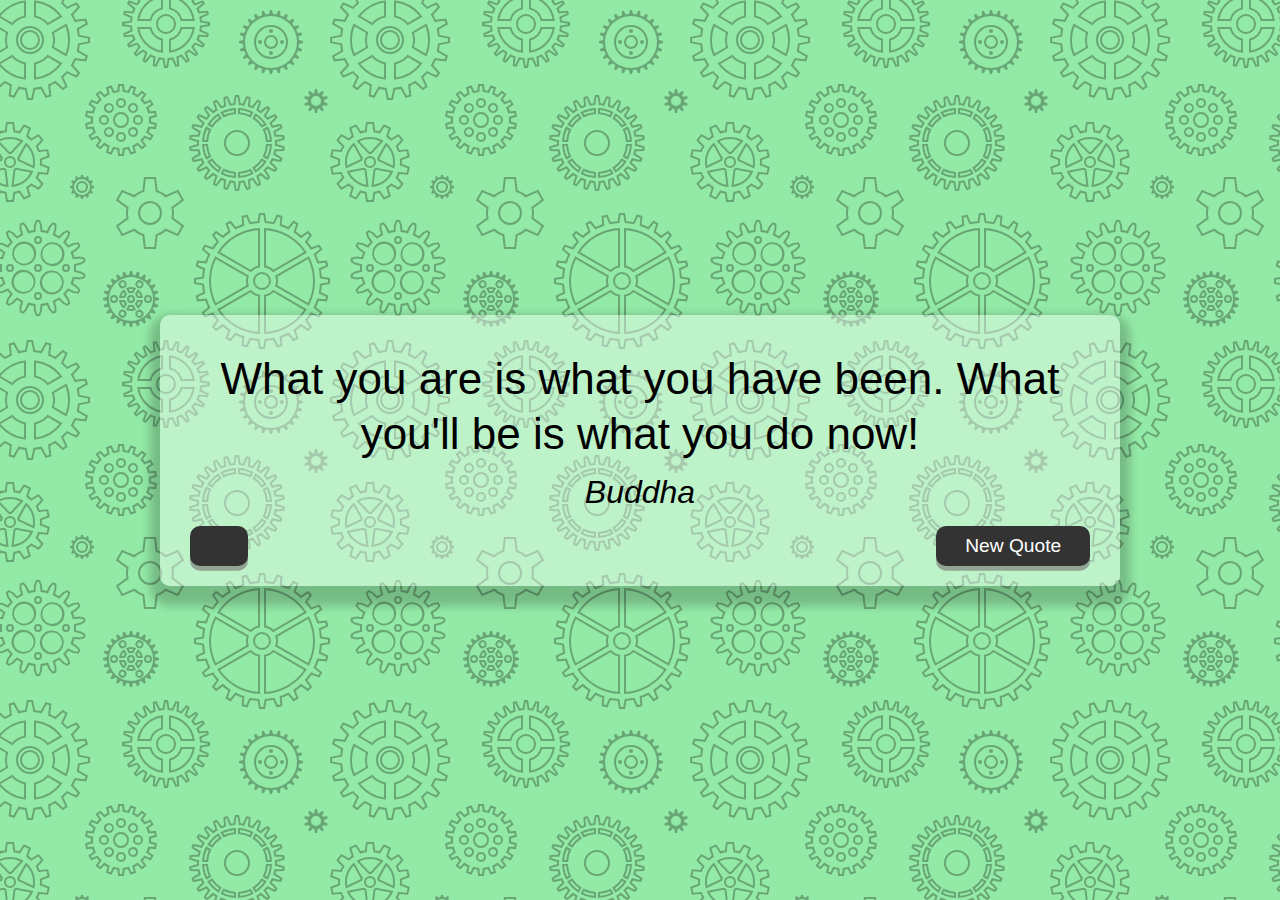
==== commit 6d77ec80: "included local storage of api code into quote.js as fallback incase api doesn't work" ====
--- a/1_quote_generator/index.html
+++ b/1_quote_generator/index.html
@@ -37,7 +37,9 @@
         </div>
     </div>
     <!-- Script -->
+    <script src="quotes.js"></script>
     <script src="script.js"></script>
+
 </body>
 
 </html>
--- a/1_quote_generator/style.css
+++ b/1_quote_generator/style.css
@@ -48,6 +48,42 @@
   font-weight: 400;
   font-style: italic;
 }
+.button-container {
+  margin-top: 15px;
+  display: flex;
+  justify-content: space-between;
+}
+
+button {
+  cursor: pointer;
+  font-size: 1.2rem;
+  height: 2.5rem;
+  border: none;
+  border-radius: 10px;
+  color: #fff;
+  background: #333;
+  outline: none;
+  padding: 0.5rem 1.8rem;
+  box-shadow: 0 0.3rem rgba(121, 121, 121, 0.65);
+}
+button:hover {
+  filter: brightness(110%);
+}
+/* on pressed or clicked */
+button:active {
+  transform: translate(0, 0.3rem);
+  box-shadow: 0 0.1rem rgba(255 255, 255, 0.65);
+}
+
+/* twitter hover effect to change color */
+.twitter-button:hover {
+  color: #38a1f3;
+}
+
+/* size change for twitter icon */
+.fa-twitter {
+  font-size: 1.5rem;
+}
 
 /* Media Query always use on botton: tablet or Smaller we override  */
 
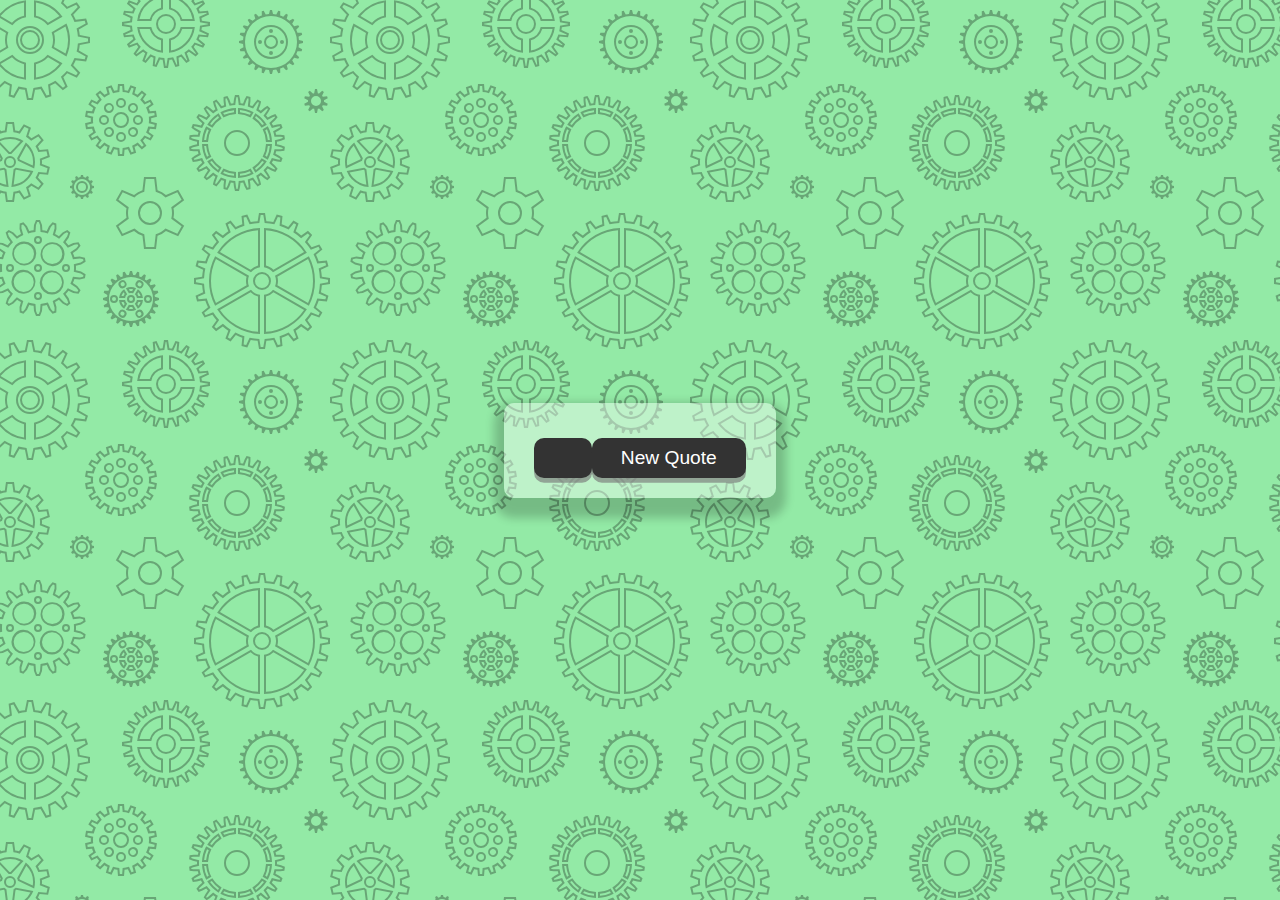
==== commit de769363: "Added content to html div dynamically" ====
--- a/1_quote_generator/index.html
+++ b/1_quote_generator/index.html
@@ -16,16 +16,17 @@
 
 <body>
 
-    <div class="quote-container" id="quote-container">
+    <div class="quote-container" id="quote-generator">
         <!-- Quote  -->
         <div class="quote-text">
             <i class="fas fa-quote-left"></i>
-            <span id="quote">What you are is what you have been.
-                What you'll be is what you do now!</span>
+            <!-- dynamically added by JS -->
+            <span id="quote"></span>
         </div>
         <!-- Author -->
         <div class="quote-author">
-            <span id="author">Buddha</span>
+            <!-- dynamically added by JS -->
+            <span id="author"></span>
         </div>
 
         <!-- Buttons -->
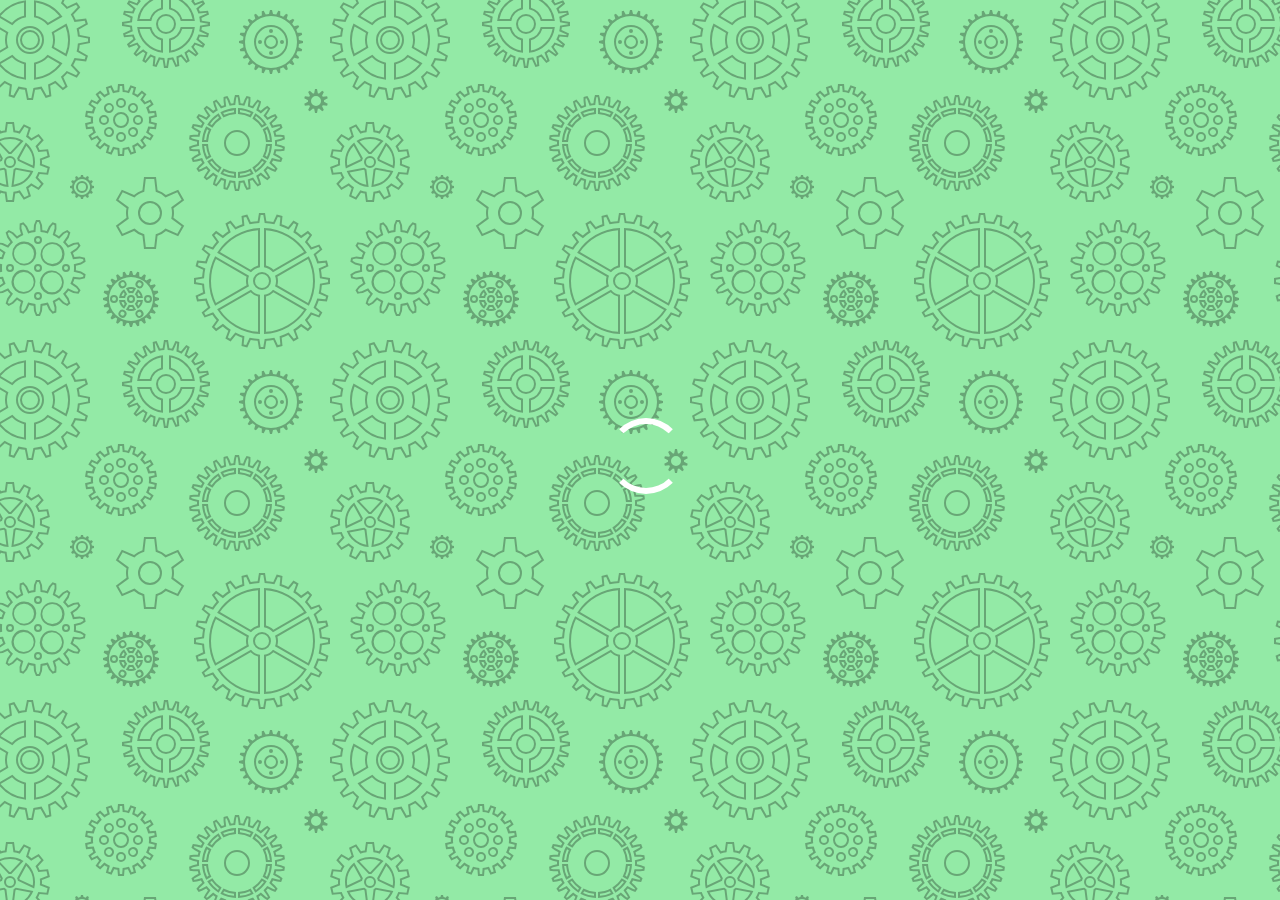
==== commit 78d33698: "added css loader, bug need to resolve" ====
--- a/1_quote_generator/index.html
+++ b/1_quote_generator/index.html
@@ -37,6 +37,9 @@
             <button id="new-quote">New Quote</button>
         </div>
     </div>
+    <!-- Loader -->
+    <!-- <div class="loader" id="loader"></div> -->
+    <div class="lds-dual-ring" id="loader"></div>
     <!-- Script -->
     <script src="quotes.js"></script>
     <script src="script.js"></script>
--- a/1_quote_generator/style.css
+++ b/1_quote_generator/style.css
@@ -85,6 +85,32 @@
   font-size: 1.5rem;
 }
 
+/* loader */
+.lds-dual-ring {
+  display: inline-block;
+  width: 80px;
+  height: 80px;
+}
+.lds-dual-ring:after {
+  content: " ";
+  display: block;
+  width: 64px;
+  height: 64px;
+  margin: 8px;
+  border-radius: 50%;
+  border: 6px solid #fff;
+  border-color: #fff transparent #fff transparent;
+  animation: lds-dual-ring 1.2s linear infinite;
+}
+@keyframes lds-dual-ring {
+  0% {
+    transform: rotate(0deg);
+  }
+  100% {
+    transform: rotate(360deg);
+  }
+}
+
 /* Media Query always use on botton: tablet or Smaller we override  */
 
 @media screen and (max-width: 1000px) {
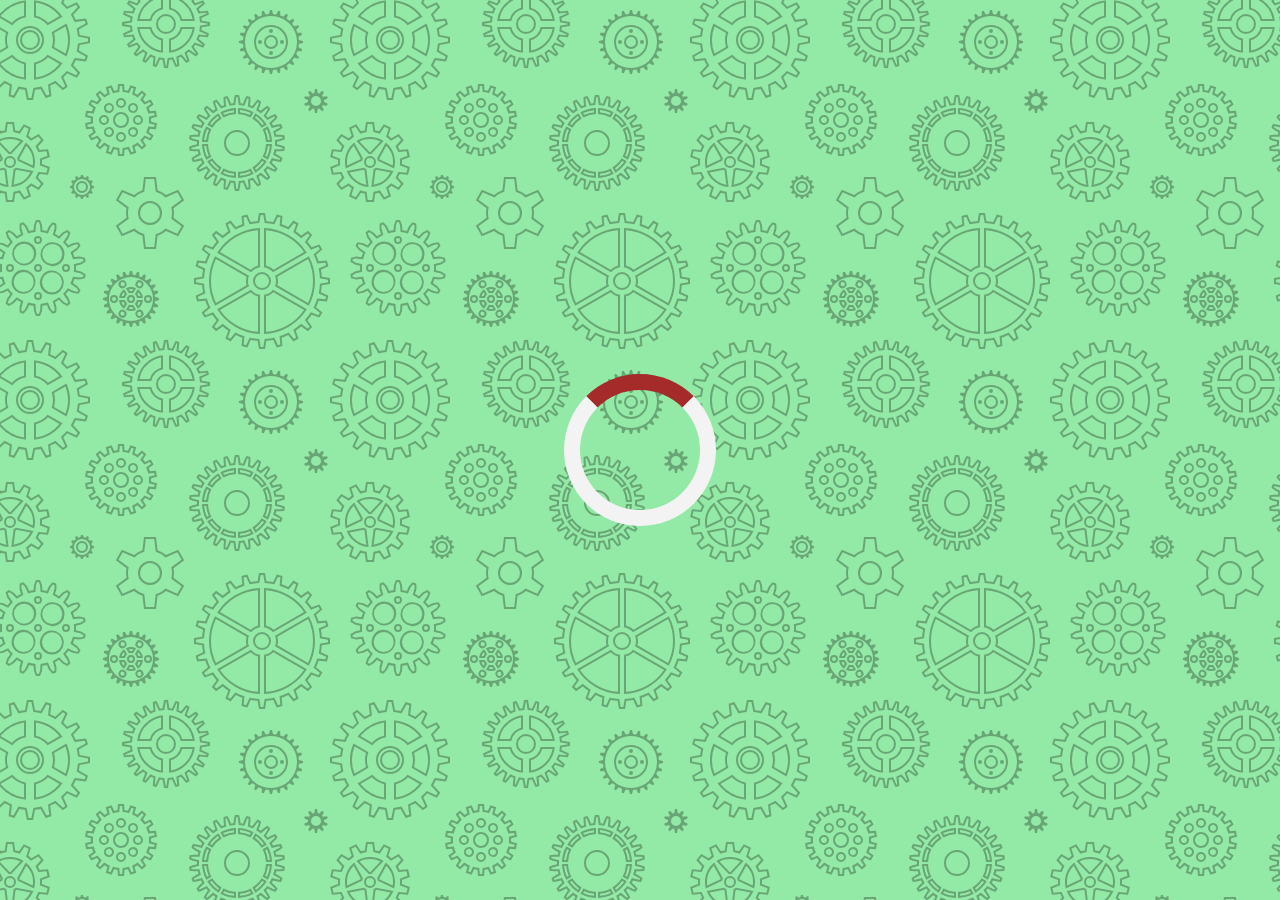
==== commit 44848002: "added css w3schl loader fixed simple" ====
--- a/1_quote_generator/index.html
+++ b/1_quote_generator/index.html
@@ -39,7 +39,8 @@
     </div>
     <!-- Loader -->
     <!-- <div class="loader" id="loader"></div> -->
-    <div class="lds-dual-ring" id="loader"></div>
+    <!-- <div class="lds-dual-ring" id="loader"></div> -->
+    <div class="loader" id="loader"></div>
     <!-- Script -->
     <script src="quotes.js"></script>
     <script src="script.js"></script>
--- a/1_quote_generator/style.css
+++ b/1_quote_generator/style.css
@@ -86,7 +86,7 @@
 }
 
 /* loader */
-.lds-dual-ring {
+/* .lds-dual-ring {
   display: inline-block;
   width: 80px;
   height: 80px;
@@ -109,6 +109,23 @@
   100% {
     transform: rotate(360deg);
   }
+} */
+.loader {
+  border: 16px solid #f3f3f3; /* Light grey */
+  border-top: 16px solid brown;
+  border-radius: 50%;
+  width: 120px;
+  height: 120px;
+  animation: spin 2s linear infinite;
+}
+
+@keyframes spin {
+  0% {
+    transform: rotate(0deg);
+  }
+  100% {
+    transform: rotate(360deg);
+  }
 }
 
 /* Media Query always use on botton: tablet or Smaller we override  */
